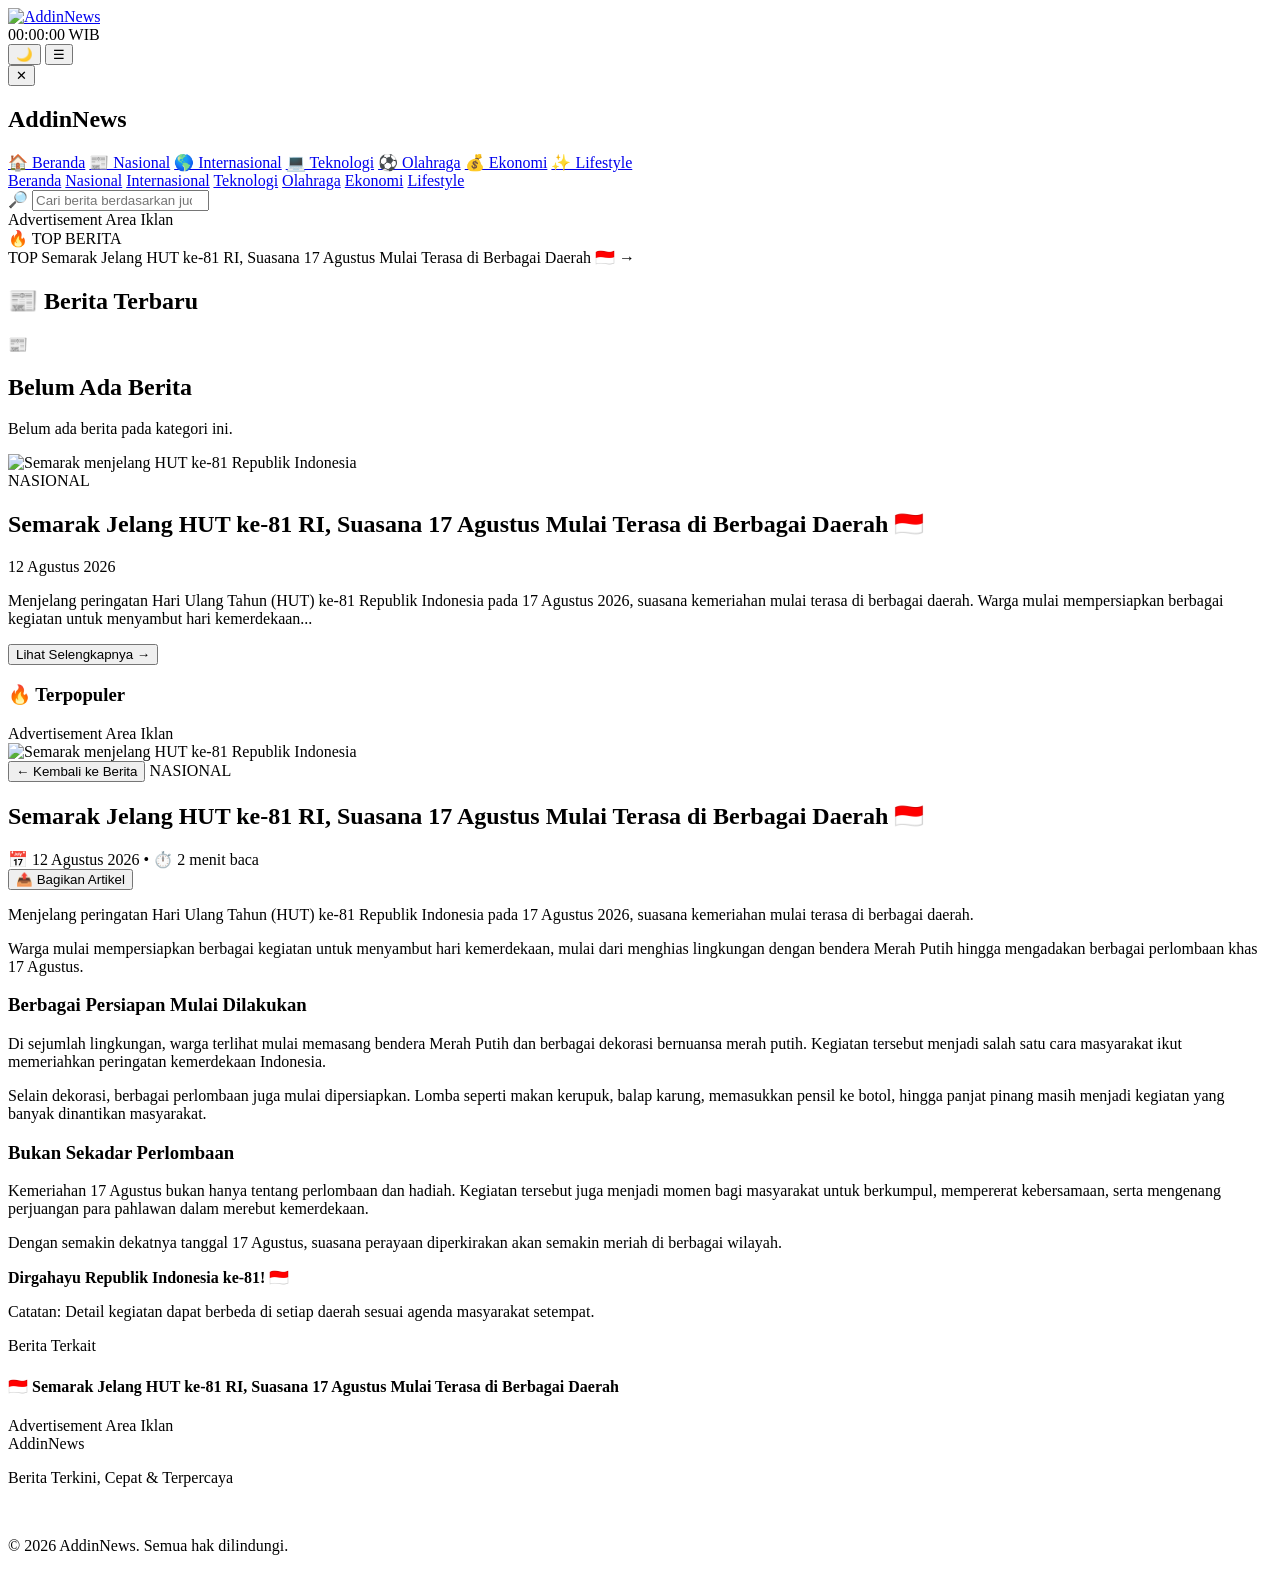
==== index.html @ c3c72bef "index.html" ====
<!DOCTYPE html>
<html lang="id">
<head>
<meta charset="UTF-8">
<meta name="viewport" content="width=device-width, initial-scale=1.0">

<title>AddinNews — Berita Terkini</title>

<meta name="description" content="AddinNews menyajikan berita terkini, berita nasional, internasional, teknologi, olahraga, ekonomi dan lifestyle.">
<meta name="robots" content="index, follow">

<link rel="stylesheet" href="css/style.css">
</head>

<body>

<header>
<div class="header-inner">

<a href="#" aria-label="AddinNews">
<img
class="logo"
alt="AddinNews"
src="https://cdn.phototourl.com/free/2026-08-12-81c6a61f-20c5-4eb8-9c95-950329a86342.png"
>
</a>

<div class="header-clock" id="realtimeClock">
00:00:00 WIB
</div>

<button
class="theme-btn"
id="themeBtn"
onclick="toggleDarkMode()"
aria-label="Dark Mode"
title="Dark Mode"
>🌙</button>

<button
class="menu-btn"
onclick="openMenu()"
aria-label="Buka menu"
>☰</button>

</div>
</header>

<div class="menu-overlay" id="menuOverlay" onclick="closeMenu()"></div>

<div class="side-menu" id="sideMenu">

<button class="close-menu" onclick="closeMenu()">✕</button>

<h2>AddinNews</h2>

<a href="#" onclick="showCategory('beranda');closeMenu()">🏠 Beranda</a>
<a href="#" onclick="showCategory('nasional');closeMenu()">📰 Nasional</a>
<a href="#" onclick="showCategory('internasional');closeMenu()">🌎 Internasional</a>
<a href="#" onclick="showCategory('teknologi');closeMenu()">💻 Teknologi</a>
<a href="#" onclick="showCategory('olahraga');closeMenu()">⚽ Olahraga</a>
<a href="#" onclick="showCategory('ekonomi');closeMenu()">💰 Ekonomi</a>
<a href="#" onclick="showCategory('lifestyle');closeMenu()">✨ Lifestyle</a>

</div>

<nav>
<div class="nav-inner">

<a href="#" class="active" data-category="beranda" onclick="showCategory('beranda')">Beranda</a>
<a href="#" data-category="nasional" onclick="showCategory('nasional')">Nasional</a>
<a href="#" data-category="internasional" onclick="showCategory('internasional')">Internasional</a>
<a href="#" data-category="teknologi" onclick="showCategory('teknologi')">Teknologi</a>
<a href="#" data-category="olahraga" onclick="showCategory('olahraga')">Olahraga</a>
<a href="#" data-category="ekonomi" onclick="showCategory('ekonomi')">Ekonomi</a>
<a href="#" data-category="lifestyle" onclick="showCategory('lifestyle')">Lifestyle</a>

</div>
</nav>

<div class="search-container">

<div class="search-box">

<span class="search-icon">🔎</span>

<input
type="search"
id="searchInput"
placeholder="Cari berita berdasarkan judul..."
autocomplete="off"
oninput="searchNews()"
>

</div>
</div>

<div class="ad-container">
<div class="ad-box">

<span class="ad-label">Advertisement</span>

Area Iklan

</div>
</div>

<main>

<section class="breaking">

<div class="breaking-title">
<span>🔥</span>
TOP BERITA
</div>

<div class="breaking-news-item" onclick="readArticle()">

<span class="breaking-tag">TOP</span>

<span class="breaking-text">
Semarak Jelang HUT ke-81 RI, Suasana 17 Agustus Mulai Terasa di Berbagai Daerah 🇮🇩
</span>

<span class="breaking-arrow">→</span>

</div>
</section>

<div id="homeContent" class="content-grid">

<section>

<h1 class="section-title" id="categoryTitle">
📰 Berita Terbaru
</h1>

<div id="loadingBox" class="loading-box">

<div class="skeleton skeleton-image"></div>
<div class="skeleton skeleton-line"></div>
<div class="skeleton skeleton-line short"></div>

</div>

<div id="emptyNews" class="empty-news hidden">

<div class="empty-icon">📰</div>

<h2 id="emptyTitle">Belum Ada Berita</h2>

<p id="emptyText">
Belum ada berita pada kategori ini.
</p>

</div>

<div id="newsList" class="news-list">

<article
class="news-card"
data-category="nasional"
data-title="Semarak Jelang HUT ke-81 RI Suasana 17 Agustus Mulai Terasa di Berbagai Daerah"
>

<img
class="news-image"
src="img/berita.png"
alt="Semarak menjelang HUT ke-81 Republik Indonesia"
>

<div class="news-content">

<span class="news-category">NASIONAL</span>

<h2 class="news-title">
Semarak Jelang HUT ke-81 RI, Suasana 17 Agustus Mulai Terasa di Berbagai Daerah 🇮🇩
</h2>

<div class="news-date">
12 Agustus 2026
</div>

<p class="news-preview">
Menjelang peringatan Hari Ulang Tahun (HUT) ke-81 Republik Indonesia pada 17 Agustus 2026, suasana kemeriahan mulai terasa di berbagai daerah. Warga mulai mempersiapkan berbagai kegiatan untuk menyambut hari kemerdekaan...
</p>

<button class="read-more" onclick="readArticle()">
Lihat Selengkapnya →
</button>

</div>
</article>

</div>

</section>

<aside>

<div class="sidebar-card">

<h3>🔥 Terpopuler</h3>

<div id="popularList" class="popular-list"></div>

</div>

<div class="ad-container sidebar-ad">

<div class="ad-box ad-large">

<span class="ad-label">Advertisement</span>

Area Iklan

</div>

</div>

</aside>

</div>

<article class="article-page" id="articlePage">

<img
class="article-page-image"
src="img/berita.png"
alt="Semarak menjelang HUT ke-81 Republik Indonesia"
>

<div class="article-page-content">

<button class="back-button" onclick="closeArticle()">
← Kembali ke Berita
</button>

<span class="news-category">NASIONAL</span>

<h1 class="news-title">
Semarak Jelang HUT ke-81 RI, Suasana 17 Agustus Mulai Terasa di Berbagai Daerah 🇮🇩
</h1>

<div class="article-info">

<span>📅 12 Agustus 2026</span>
<span>•</span>
<span>⏱️ 2 menit baca</span>

</div>

<div class="article-actions">

<button class="share-button" onclick="shareArticle()">
📤 Bagikan Artikel
</button>

</div>

<p>
Menjelang peringatan Hari Ulang Tahun (HUT) ke-81 Republik Indonesia pada 17 Agustus 2026, suasana kemeriahan mulai terasa di berbagai daerah.
</p>

<p>
Warga mulai mempersiapkan berbagai kegiatan untuk menyambut hari kemerdekaan, mulai dari menghias lingkungan dengan bendera Merah Putih hingga mengadakan berbagai perlombaan khas 17 Agustus.
</p>

<h3 class="news-subtitle">
Berbagai Persiapan Mulai Dilakukan
</h3>

<p>
Di sejumlah lingkungan, warga terlihat mulai memasang bendera Merah Putih dan berbagai dekorasi bernuansa merah putih. Kegiatan tersebut menjadi salah satu cara masyarakat ikut memeriahkan peringatan kemerdekaan Indonesia.
</p>

<p>
Selain dekorasi, berbagai perlombaan juga mulai dipersiapkan. Lomba seperti makan kerupuk, balap karung, memasukkan pensil ke botol, hingga panjat pinang masih menjadi kegiatan yang banyak dinantikan masyarakat.
</p>

<h3 class="news-subtitle">
Bukan Sekadar Perlombaan
</h3>

<p>
Kemeriahan 17 Agustus bukan hanya tentang perlombaan dan hadiah. Kegiatan tersebut juga menjadi momen bagi masyarakat untuk berkumpul, mempererat kebersamaan, serta mengenang perjuangan para pahlawan dalam merebut kemerdekaan.
</p>

<p>
Dengan semakin dekatnya tanggal 17 Agustus, suasana perayaan diperkirakan akan semakin meriah di berbagai wilayah.
</p>

<p>
<strong>Dirgahayu Republik Indonesia ke-81! 🇮🇩</strong>
</p>

<p>
Catatan: Detail kegiatan dapat berbeda di setiap daerah sesuai agenda masyarakat setempat.
</p>

<div class="related-title">
Berita Terkait
</div>

<div class="related-card" onclick="closeArticle()">

<h4>
🇮🇩 Semarak Jelang HUT ke-81 RI, Suasana 17 Agustus Mulai Terasa di Berbagai Daerah
</h4>

</div>

</div>
</article>

</main>

<div class="ad-container">

<div class="ad-box">

<span class="ad-label">Advertisement</span>

Area Iklan

</div>
</div>

<footer>

<div class="footer-logo">
AddinNews
</div>

<p>
Berita Terkini, Cepat &amp; Terpercaya
</p>

<br>

<p>
© 2026 AddinNews. Semua hak dilindungi.
</p>

</footer>

<script src="js/script.js"></script>

</body>
</html>
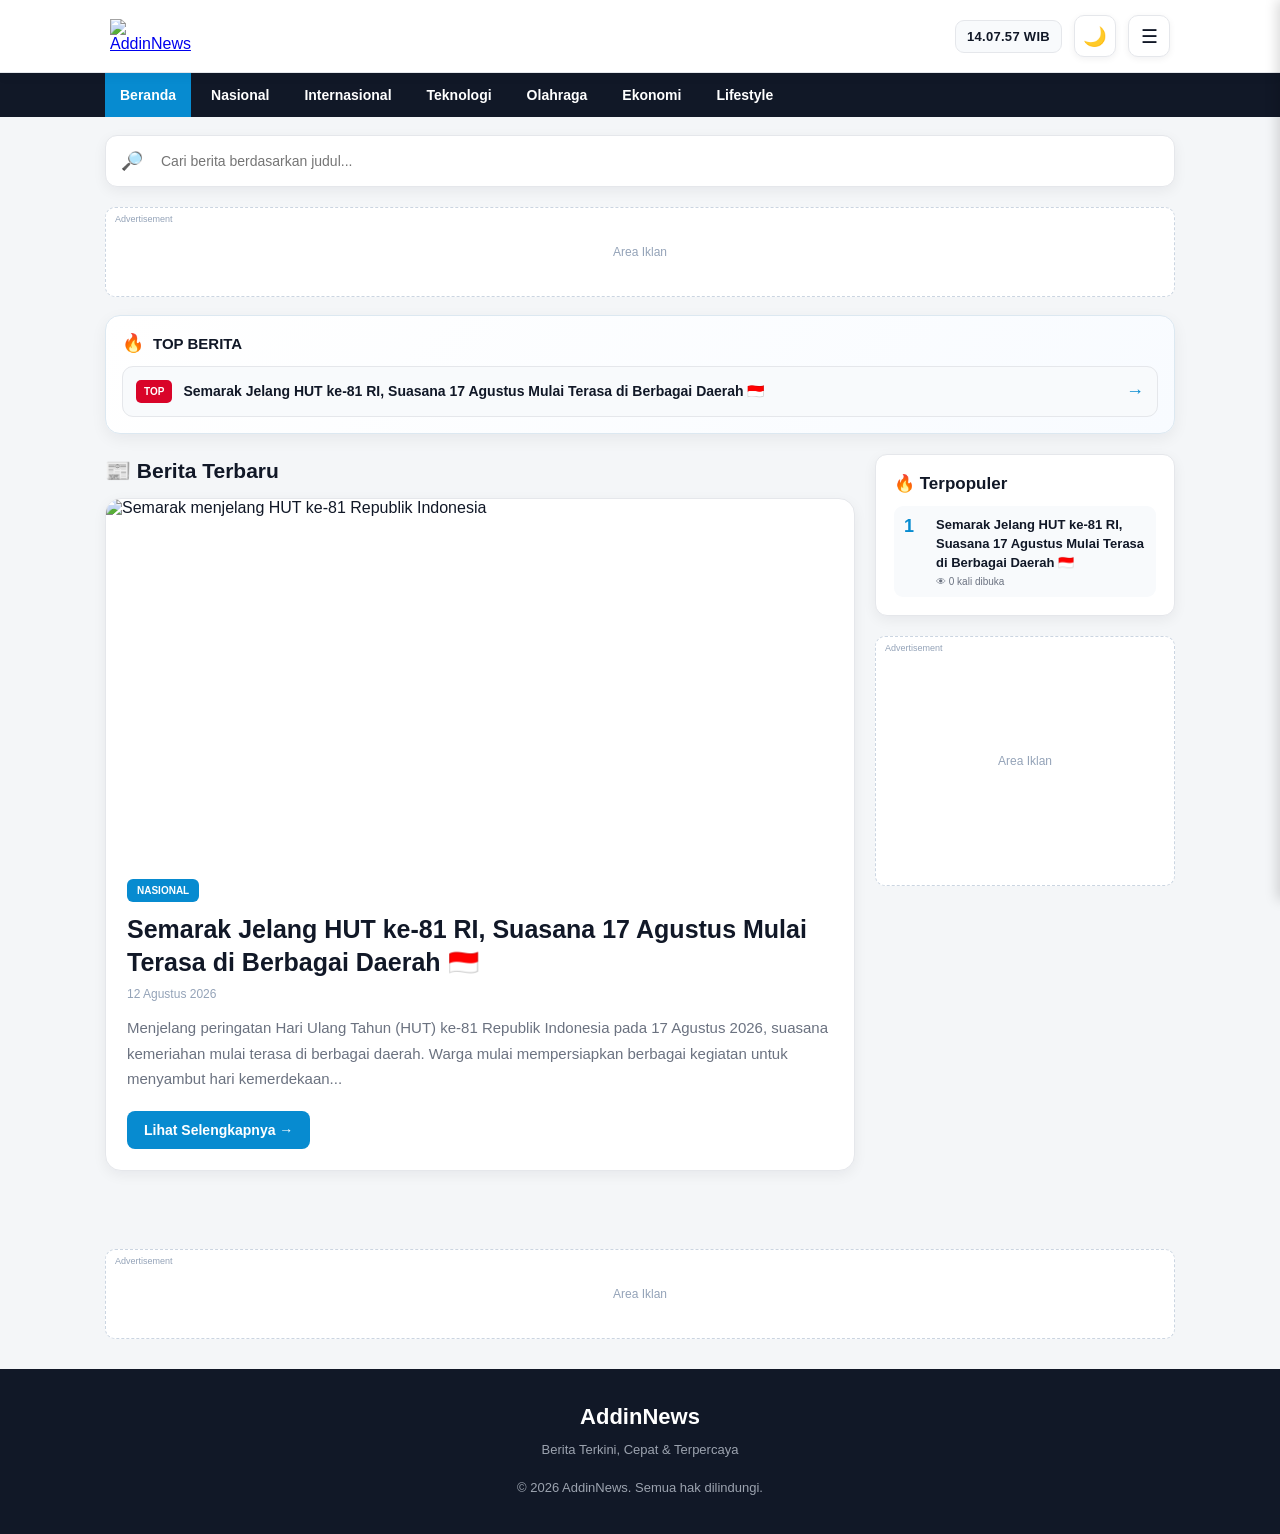
==== commit 7e43b5ce: "index.html" ====
--- a/index.html
+++ b/index.html
@@ -9,7 +9,7 @@
 <meta name="description" content="AddinNews menyajikan berita terkini, berita nasional, internasional, teknologi, olahraga, ekonomi dan lifestyle.">
 <meta name="robots" content="index, follow">
 
-<link rel="stylesheet" href="css/style.css">
+<link rel="stylesheet" href="style.css">
 </head>
 
 <body>
@@ -344,7 +344,7 @@
 
 </footer>
 
-<script src="js/script.js"></script>
+<script src="script.js"></script>
 
 </body>
 </html>
--- a/style.css
+++ b/style.css
@@ -0,0 +1,765 @@
+*{
+margin:0;
+padding:0;
+box-sizing:border-box
+}
+
+:root{
+--bg:#f4f6f8;
+--card:#fff;
+--text:#111827;
+--muted:#6b7280;
+--border:#e5e7eb;
+--blue:#078bd0;
+--nav:#111827;
+--soft:#f8fafc;
+--shadow:0 4px 14px rgba(15,23,42,.06)
+}
+
+html{
+scroll-behavior:smooth
+}
+
+body{
+font-family:Arial,Helvetica,sans-serif;
+background:var(--bg);
+color:var(--text);
+transition:background .25s ease,color .25s ease
+}
+
+body.dark{
+--bg:#0b1120;
+--card:#111827;
+--text:#f1f5f9;
+--muted:#94a3b8;
+--border:#263244;
+--soft:#182234;
+--nav:#020617;
+--shadow:0 5px 18px rgba(0,0,0,.25)
+}
+
+header{
+background:rgba(255,255,255,.96);
+border-bottom:1px solid var(--border);
+position:sticky;
+top:0;
+z-index:100;
+backdrop-filter:blur(12px);
+-webkit-backdrop-filter:blur(12px);
+box-shadow:0 2px 12px rgba(15,23,42,.06)
+}
+
+body.dark header{
+background:rgba(17,24,39,.96)
+}
+
+.header-inner{
+max-width:1100px;
+margin:auto;
+min-height:72px;
+padding:0 20px;
+display:flex;
+align-items:center;
+gap:12px
+}
+
+.logo{
+width:92px;
+height:auto;
+max-height:48px;
+object-fit:contain;
+display:block
+}
+
+.header-clock{
+margin-left:auto;
+background:var(--soft);
+border:1px solid var(--border);
+color:var(--text);
+padding:8px 11px;
+border-radius:9px;
+font-size:13px;
+font-weight:700;
+letter-spacing:.3px;
+white-space:nowrap;
+font-variant-numeric:tabular-nums
+}
+
+.theme-btn,
+.menu-btn{
+border:1px solid var(--border);
+background:var(--card);
+color:var(--text);
+width:42px;
+height:42px;
+border-radius:10px;
+font-size:19px;
+display:flex;
+align-items:center;
+justify-content:center;
+cursor:pointer;
+transition:all .2s ease;
+box-shadow:0 2px 7px rgba(15,23,42,.06)
+}
+
+.theme-btn:hover,
+.menu-btn:hover{
+background:var(--soft);
+transform:translateY(-1px)
+}
+
+nav{
+background:var(--nav);
+overflow-x:auto;
+white-space:nowrap
+}
+
+.nav-inner{
+max-width:1100px;
+margin:auto;
+display:flex;
+gap:5px;
+padding:0 15px
+}
+
+nav a{
+color:#fff;
+text-decoration:none;
+padding:14px 15px;
+display:block;
+font-size:14px;
+font-weight:700;
+transition:.2s
+}
+
+nav a:hover,
+nav a.active{
+background:var(--blue)
+}
+
+.ad-container{
+max-width:1100px;
+margin:18px auto;
+padding:0 15px
+}
+
+.ad-box{
+min-height:90px;
+background:var(--card);
+border:1px dashed #cbd5e1;
+border-radius:10px;
+display:flex;
+align-items:center;
+justify-content:center;
+color:#94a3b8;
+font-size:12px;
+position:relative
+}
+
+.ad-label{
+position:absolute;
+top:6px;
+left:9px;
+font-size:9px;
+color:#94a3b8
+}
+
+.search-container{
+max-width:1100px;
+margin:18px auto 20px;
+padding:0 15px
+}
+
+.search-box{
+background:var(--card);
+border:1px solid var(--border);
+border-radius:12px;
+display:flex;
+align-items:center;
+padding:5px;
+box-shadow:var(--shadow)
+}
+
+.search-icon{
+padding:0 10px;
+font-size:18px
+}
+
+.search-box input{
+width:100%;
+border:0;
+outline:0;
+background:transparent;
+color:var(--text);
+font-size:14px;
+padding:12px 8px
+}
+
+main{
+max-width:1100px;
+margin:auto;
+padding:0 15px 40px
+}
+
+.breaking{
+background:linear-gradient(135deg,#fff,#f8fbff);
+border:1px solid #dce8f1;
+border-radius:15px;
+padding:16px;
+margin-bottom:20px;
+box-shadow:0 5px 16px rgba(15,23,42,.06)
+}
+
+body.dark .breaking{
+background:linear-gradient(135deg,#111827,#172236);
+border-color:var(--border)
+}
+
+.breaking-title{
+display:flex;
+align-items:center;
+gap:9px;
+font-size:15px;
+font-weight:900;
+margin-bottom:12px
+}
+
+.breaking-title span{
+font-size:18px;
+animation:firePulse 1.5s infinite
+}
+
+@keyframes firePulse{
+50%{transform:scale(1.15)}
+}
+
+.breaking-news-item{
+display:flex;
+align-items:center;
+gap:11px;
+background:var(--soft);
+border:1px solid var(--border);
+border-radius:11px;
+padding:13px;
+cursor:pointer;
+transition:all .25s ease
+}
+
+.breaking-news-item:hover{
+transform:translateY(-2px);
+border-color:#b9d8e9;
+box-shadow:0 6px 15px rgba(7,139,208,.09)
+}
+
+.breaking-tag{
+background:#d90429;
+color:#fff;
+font-size:10px;
+font-weight:900;
+padding:6px 8px;
+border-radius:5px;
+flex-shrink:0;
+animation:breakingPulse 1.5s infinite
+}
+
+@keyframes breakingPulse{
+50%{opacity:.65}
+}
+
+.breaking-text{
+font-size:14px;
+font-weight:800;
+line-height:1.45
+}
+
+.breaking-arrow{
+margin-left:auto;
+font-size:18px;
+color:var(--blue)
+}
+
+.content-grid{
+display:grid;
+grid-template-columns:1fr 300px;
+gap:20px
+}
+
+.section-title{
+font-size:21px;
+font-weight:900;
+margin:5px 0 15px
+}
+
+.news-card{
+background:var(--card);
+border:1px solid var(--border);
+border-radius:16px;
+overflow:hidden;
+box-shadow:var(--shadow);
+transition:.25s;
+margin-bottom:20px
+}
+
+.news-card:hover{
+transform:translateY(-3px);
+box-shadow:0 10px 25px rgba(15,23,42,.12)
+}
+
+.news-image{
+width:100%;
+height:360px;
+object-fit:cover;
+display:block
+}
+
+.news-content{
+padding:20px 21px 21px
+}
+
+.news-category{
+display:inline-flex;
+background:var(--blue);
+color:#fff;
+padding:6px 10px;
+border-radius:6px;
+font-size:10px;
+font-weight:800;
+margin-bottom:11px
+}
+
+.news-title{
+font-size:25px;
+line-height:1.3;
+font-weight:900;
+margin-bottom:9px;
+color:var(--text)
+}
+
+.news-date{
+color:#94a3b8;
+font-size:12px;
+margin-bottom:14px
+}
+
+.news-preview{
+font-size:15px;
+line-height:1.7;
+color:var(--muted);
+margin-bottom:19px
+}
+
+.read-more{
+border:0;
+background:var(--blue);
+color:#fff;
+padding:11px 17px;
+border-radius:8px;
+font-size:14px;
+font-weight:700;
+cursor:pointer
+}
+
+.sidebar-card{
+background:var(--card);
+border-radius:12px;
+border:1px solid var(--border);
+padding:18px;
+box-shadow:var(--shadow)
+}
+
+.sidebar-card h3{
+font-size:17px;
+margin-bottom:12px
+}
+
+.popular-list{
+display:flex;
+flex-direction:column;
+gap:10px
+}
+
+.popular-item{
+display:flex;
+gap:10px;
+padding:10px;
+border-radius:9px;
+background:var(--soft);
+cursor:pointer;
+transition:.2s
+}
+
+.popular-item:hover{
+transform:translateX(2px)
+}
+
+.popular-number{
+color:var(--blue);
+font-weight:900;
+font-size:18px;
+min-width:22px
+}
+
+.popular-title{
+font-size:13px;
+line-height:1.45;
+font-weight:700
+}
+
+.popular-views{
+color:var(--muted);
+font-size:10px;
+margin-top:3px
+}
+
+.sidebar-ad{
+padding:0;
+margin:20px 0
+}
+
+.ad-large{
+min-height:250px
+}
+
+.empty-news{
+background:var(--card);
+border:1px solid var(--border);
+border-radius:14px;
+padding:55px 20px;
+text-align:center
+}
+
+.empty-icon{
+font-size:45px;
+margin-bottom:12px
+}
+
+.empty-news h2{
+font-size:20px;
+margin-bottom:8px
+}
+
+.empty-news p{
+color:var(--muted);
+font-size:14px;
+line-height:1.6
+}
+
+.article-page{
+display:none;
+background:var(--card);
+border:1px solid var(--border);
+border-radius:14px;
+overflow:hidden
+}
+
+.article-page.active{
+display:block;
+animation:articleIn .25s ease
+}
+
+@keyframes articleIn{
+from{opacity:0;transform:translateY(8px)}
+to{opacity:1;transform:translateY(0)}
+}
+
+.article-page-image{
+width:100%;
+height:auto;
+max-height:600px;
+object-fit:cover;
+display:block
+}
+
+.article-page-content{
+max-width:850px;
+margin:auto;
+padding:25px
+}
+
+.back-button{
+border:0;
+background:var(--soft);
+color:var(--text);
+padding:10px 15px;
+border-radius:8px;
+font-weight:700;
+cursor:pointer;
+margin-bottom:22px
+}
+
+.article-page .news-title{
+font-size:32px;
+line-height:1.3;
+margin-bottom:12px
+}
+
+.article-page p{
+font-size:16px;
+line-height:1.85;
+color:var(--muted);
+margin-bottom:18px
+}
+
+.news-subtitle{
+font-size:20px;
+font-weight:800;
+margin:25px 0 12px
+}
+
+.article-info{
+display:flex;
+align-items:center;
+gap:12px;
+flex-wrap:wrap;
+color:var(--muted);
+font-size:12px;
+margin-bottom:18px
+}
+
+.article-actions{
+display:flex;
+gap:8px;
+flex-wrap:wrap;
+margin-bottom:22px
+}
+
+.share-button{
+border:1px solid var(--border);
+background:var(--soft);
+color:var(--text);
+padding:9px 13px;
+border-radius:8px;
+font-weight:700;
+cursor:pointer
+}
+
+.related-title{
+font-size:20px;
+font-weight:900;
+margin:30px 0 12px;
+padding-top:20px;
+border-top:1px solid var(--border)
+}
+
+.related-card{
+background:var(--soft);
+border:1px solid var(--border);
+border-radius:10px;
+padding:13px;
+cursor:pointer
+}
+
+.side-menu{
+position:fixed;
+top:0;
+right:-260px;
+width:260px;
+max-width:75%;
+height:100vh;
+background:var(--card);
+color:var(--text);
+z-index:1000;
+box-shadow:-3px 0 12px rgba(0,0,0,.15);
+transition:right .3s ease;
+padding:20px
+}
+
+.side-menu.active{
+right:0
+}
+
+.side-menu h2{
+font-size:20px;
+margin-bottom:25px
+}
+
+.side-menu a{
+display:block;
+color:var(--text);
+text-decoration:none;
+padding:14px 5px;
+border-bottom:1px solid var(--border);
+font-weight:600
+}
+
+.close-menu{
+position:absolute;
+top:15px;
+right:15px;
+border:0;
+background:var(--soft);
+color:var(--text);
+width:35px;
+height:35px;
+border-radius:8px;
+font-size:18px;
+cursor:pointer
+}
+
+.menu-overlay{
+position:fixed;
+top:0;
+left:0;
+width:calc(100% - 260px);
+height:100vh;
+background:rgba(0,0,0,.25);
+z-index:999;
+display:none
+}
+
+.menu-overlay.active{
+display:block
+}
+
+.loading-box{
+background:var(--card);
+border:1px solid var(--border);
+border-radius:14px;
+padding:20px;
+display:none
+}
+
+.loading-box.active{
+display:block
+}
+
+.skeleton{
+background:linear-gradient(
+90deg,
+var(--soft) 25%,
+#e5e7eb 50%,
+var(--soft) 75%
+);
+background-size:200% 100%;
+animation:skeletonMove 1.2s infinite;
+border-radius:8px
+}
+
+.skeleton-image{
+height:220px;
+margin-bottom:14px
+}
+
+.skeleton-line{
+height:15px;
+margin-bottom:10px
+}
+
+.skeleton-line.short{
+width:60%
+}
+
+@keyframes skeletonMove{
+to{background-position:-200% 0}
+}
+
+.hidden{
+display:none!important
+}
+
+footer{
+background:#111827;
+color:#9ca3af;
+padding:35px 20px;
+text-align:center;
+margin-top:30px
+}
+
+.footer-logo{
+color:#fff;
+font-size:22px;
+font-weight:900;
+margin-bottom:10px
+}
+
+footer p{
+font-size:13px;
+line-height:1.6
+}
+
+@media(max-width:700px){
+
+.header-inner{
+min-height:64px;
+padding:0 15px;
+gap:8px
+}
+
+.logo{
+width:78px;
+max-height:42px
+}
+
+.header-clock{
+font-size:11px;
+padding:7px 8px
+}
+
+.theme-btn,
+.menu-btn{
+width:39px;
+height:39px;
+border-radius:9px;
+font-size:18px
+}
+
+.content-grid{
+grid-template-columns:1fr
+}
+
+.section-title{
+font-size:19px
+}
+
+.news-image{
+height:auto;
+aspect-ratio:16/9;
+object-fit:cover
+}
+
+.news-content{
+padding:17px
+}
+
+.news-title{
+font-size:21px
+}
+
+.news-preview{
+font-size:14px
+}
+
+.breaking-news-item{
+align-items:flex-start
+}
+
+.breaking-text{
+font-size:13px
+}
+
+.article-page-content{
+padding:18px
+}
+
+.article-page .news-title{
+font-size:24px
+}
+
+.article-page p{
+font-size:15px
+}
+
+.share-button{
+flex:1
+}
+
+.side-menu{
+width:240px;
+max-width:72%
+}
+
+.menu-overlay{
+width:calc(100% - 240px)
+}
+
+  }
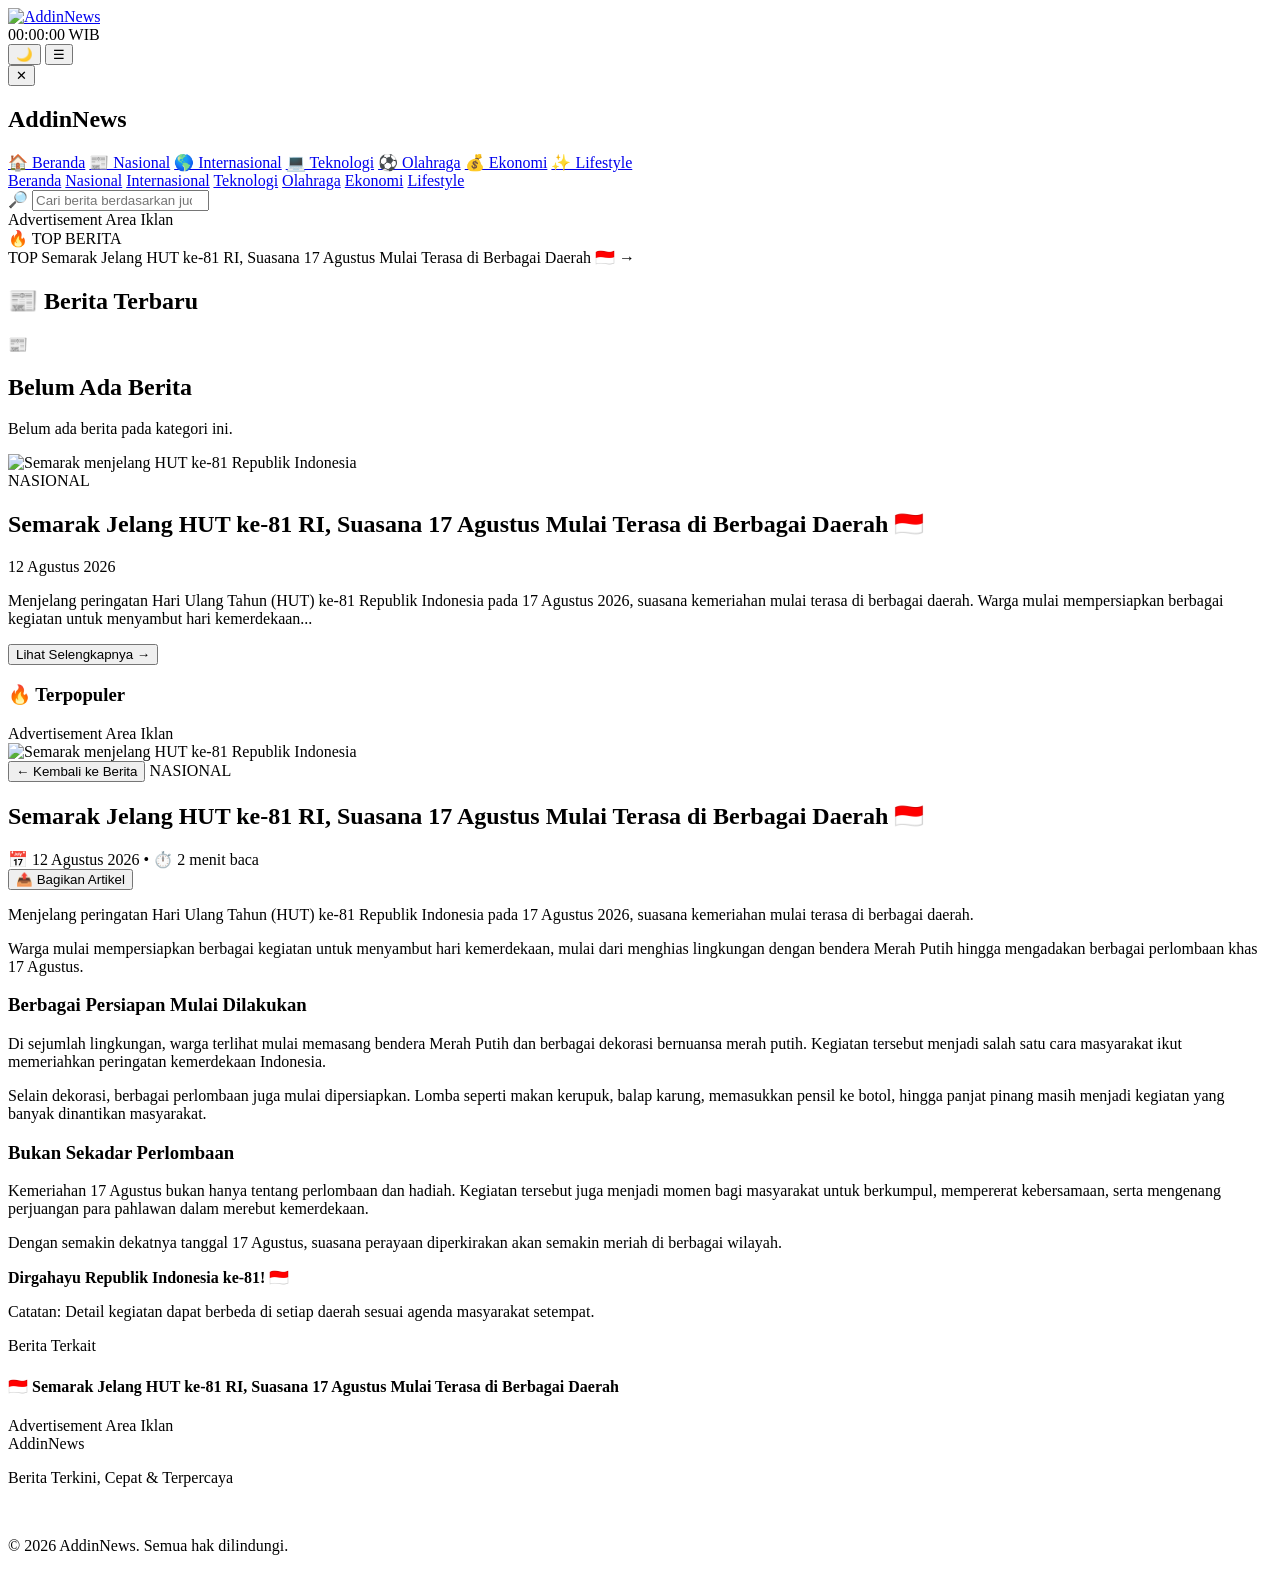
==== commit 11eea5a3: "index.html" ====
--- a/index.html
+++ b/index.html
@@ -9,7 +9,7 @@
 <meta name="description" content="AddinNews menyajikan berita terkini, berita nasional, internasional, teknologi, olahraga, ekonomi dan lifestyle.">
 <meta name="robots" content="index, follow">
 
-<link rel="stylesheet" href="style.css">
+<link rel="stylesheet" href="css/style.css">
 </head>
 
 <body>
@@ -165,7 +165,7 @@
 
 <img
 class="news-image"
-src="img/berita.png"
+src="https://cdn.phototourl.com/free/2026-08-12-1603c041-b0f7-45fe-a67c-fe65ec93493c.png"
 alt="Semarak menjelang HUT ke-81 Republik Indonesia"
 >
 
@@ -226,7 +226,7 @@
 
 <img
 class="article-page-image"
-src="img/berita.png"
+src="https://cdn.phototourl.com/free/2026-08-12-1603c041-b0f7-45fe-a67c-fe65ec93493c.png"
 alt="Semarak menjelang HUT ke-81 Republik Indonesia"
 >
 
@@ -344,7 +344,7 @@
 
 </footer>
 
-<script src="script.js"></script>
+<script src="js/script.js"></script>
 
 </body>
 </html>
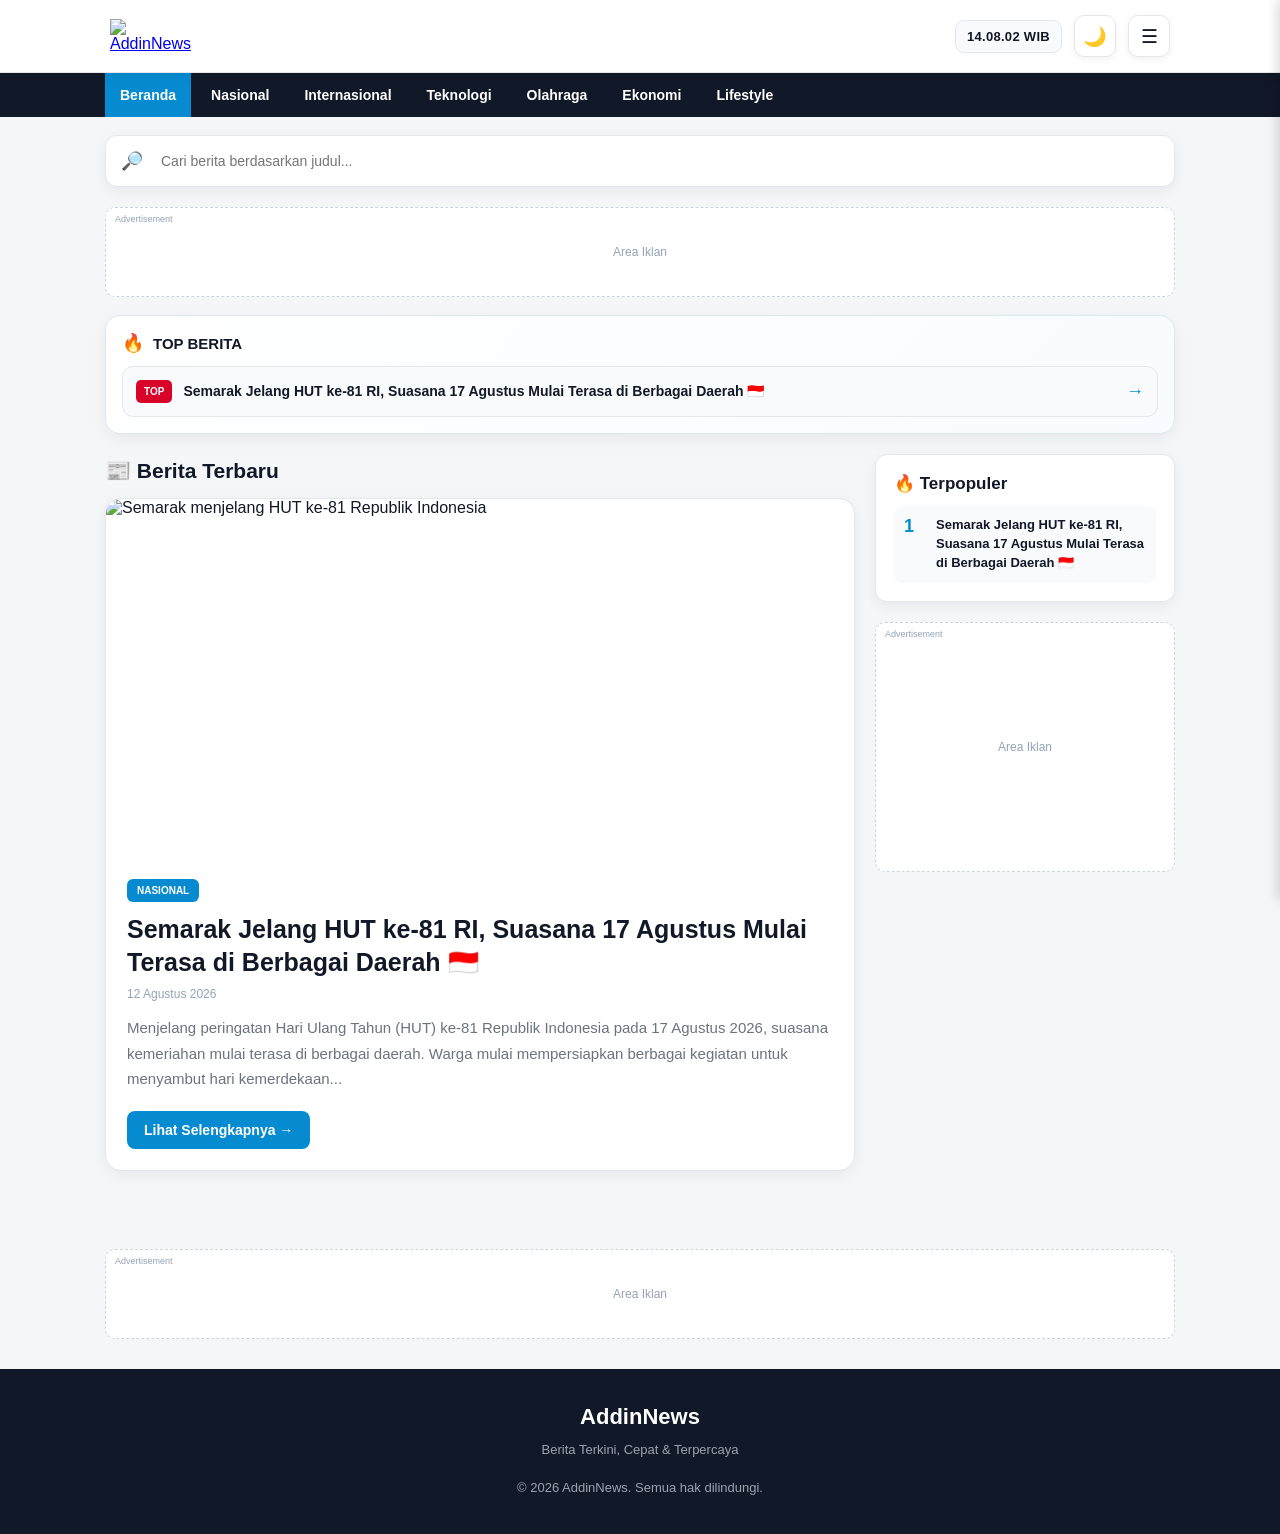
==== commit 5f4c7fa4: "index.html" ====
--- a/index.html
+++ b/index.html
@@ -9,7 +9,7 @@
 <meta name="description" content="AddinNews menyajikan berita terkini, berita nasional, internasional, teknologi, olahraga, ekonomi dan lifestyle.">
 <meta name="robots" content="index, follow">
 
-<link rel="stylesheet" href="css/style.css">
+<link rel="stylesheet" href="style.css">
 </head>
 
 <body>
@@ -344,7 +344,7 @@
 
 </footer>
 
-<script src="js/script.js"></script>
+<script src="script.js"></script>
 
 </body>
 </html>
--- a/style.css
+++ b/style.css
@@ -0,0 +1,765 @@
+*{
+margin:0;
+padding:0;
+box-sizing:border-box
+}
+
+:root{
+--bg:#f4f6f8;
+--card:#fff;
+--text:#111827;
+--muted:#6b7280;
+--border:#e5e7eb;
+--blue:#078bd0;
+--nav:#111827;
+--soft:#f8fafc;
+--shadow:0 4px 14px rgba(15,23,42,.06)
+}
+
+html{
+scroll-behavior:smooth
+}
+
+body{
+font-family:Arial,Helvetica,sans-serif;
+background:var(--bg);
+color:var(--text);
+transition:background .25s ease,color .25s ease
+}
+
+body.dark{
+--bg:#0b1120;
+--card:#111827;
+--text:#f1f5f9;
+--muted:#94a3b8;
+--border:#263244;
+--soft:#182234;
+--nav:#020617;
+--shadow:0 5px 18px rgba(0,0,0,.25)
+}
+
+header{
+background:rgba(255,255,255,.96);
+border-bottom:1px solid var(--border);
+position:sticky;
+top:0;
+z-index:100;
+backdrop-filter:blur(12px);
+-webkit-backdrop-filter:blur(12px);
+box-shadow:0 2px 12px rgba(15,23,42,.06)
+}
+
+body.dark header{
+background:rgba(17,24,39,.96)
+}
+
+.header-inner{
+max-width:1100px;
+margin:auto;
+min-height:72px;
+padding:0 20px;
+display:flex;
+align-items:center;
+gap:12px
+}
+
+.logo{
+width:92px;
+height:auto;
+max-height:48px;
+object-fit:contain;
+display:block
+}
+
+.header-clock{
+margin-left:auto;
+background:var(--soft);
+border:1px solid var(--border);
+color:var(--text);
+padding:8px 11px;
+border-radius:9px;
+font-size:13px;
+font-weight:700;
+letter-spacing:.3px;
+white-space:nowrap;
+font-variant-numeric:tabular-nums
+}
+
+.theme-btn,
+.menu-btn{
+border:1px solid var(--border);
+background:var(--card);
+color:var(--text);
+width:42px;
+height:42px;
+border-radius:10px;
+font-size:19px;
+display:flex;
+align-items:center;
+justify-content:center;
+cursor:pointer;
+transition:all .2s ease;
+box-shadow:0 2px 7px rgba(15,23,42,.06)
+}
+
+.theme-btn:hover,
+.menu-btn:hover{
+background:var(--soft);
+transform:translateY(-1px)
+}
+
+nav{
+background:var(--nav);
+overflow-x:auto;
+white-space:nowrap
+}
+
+.nav-inner{
+max-width:1100px;
+margin:auto;
+display:flex;
+gap:5px;
+padding:0 15px
+}
+
+nav a{
+color:#fff;
+text-decoration:none;
+padding:14px 15px;
+display:block;
+font-size:14px;
+font-weight:700;
+transition:.2s
+}
+
+nav a:hover,
+nav a.active{
+background:var(--blue)
+}
+
+.ad-container{
+max-width:1100px;
+margin:18px auto;
+padding:0 15px
+}
+
+.ad-box{
+min-height:90px;
+background:var(--card);
+border:1px dashed #cbd5e1;
+border-radius:10px;
+display:flex;
+align-items:center;
+justify-content:center;
+color:#94a3b8;
+font-size:12px;
+position:relative
+}
+
+.ad-label{
+position:absolute;
+top:6px;
+left:9px;
+font-size:9px;
+color:#94a3b8
+}
+
+.search-container{
+max-width:1100px;
+margin:18px auto 20px;
+padding:0 15px
+}
+
+.search-box{
+background:var(--card);
+border:1px solid var(--border);
+border-radius:12px;
+display:flex;
+align-items:center;
+padding:5px;
+box-shadow:var(--shadow)
+}
+
+.search-icon{
+padding:0 10px;
+font-size:18px
+}
+
+.search-box input{
+width:100%;
+border:0;
+outline:0;
+background:transparent;
+color:var(--text);
+font-size:14px;
+padding:12px 8px
+}
+
+main{
+max-width:1100px;
+margin:auto;
+padding:0 15px 40px
+}
+
+.breaking{
+background:linear-gradient(135deg,#fff,#f8fbff);
+border:1px solid #dce8f1;
+border-radius:15px;
+padding:16px;
+margin-bottom:20px;
+box-shadow:0 5px 16px rgba(15,23,42,.06)
+}
+
+body.dark .breaking{
+background:linear-gradient(135deg,#111827,#172236);
+border-color:var(--border)
+}
+
+.breaking-title{
+display:flex;
+align-items:center;
+gap:9px;
+font-size:15px;
+font-weight:900;
+margin-bottom:12px
+}
+
+.breaking-title span{
+font-size:18px;
+animation:firePulse 1.5s infinite
+}
+
+@keyframes firePulse{
+50%{transform:scale(1.15)}
+}
+
+.breaking-news-item{
+display:flex;
+align-items:center;
+gap:11px;
+background:var(--soft);
+border:1px solid var(--border);
+border-radius:11px;
+padding:13px;
+cursor:pointer;
+transition:all .25s ease
+}
+
+.breaking-news-item:hover{
+transform:translateY(-2px);
+border-color:#b9d8e9;
+box-shadow:0 6px 15px rgba(7,139,208,.09)
+}
+
+.breaking-tag{
+background:#d90429;
+color:#fff;
+font-size:10px;
+font-weight:900;
+padding:6px 8px;
+border-radius:5px;
+flex-shrink:0;
+animation:breakingPulse 1.5s infinite
+}
+
+@keyframes breakingPulse{
+50%{opacity:.65}
+}
+
+.breaking-text{
+font-size:14px;
+font-weight:800;
+line-height:1.45
+}
+
+.breaking-arrow{
+margin-left:auto;
+font-size:18px;
+color:var(--blue)
+}
+
+.content-grid{
+display:grid;
+grid-template-columns:1fr 300px;
+gap:20px
+}
+
+.section-title{
+font-size:21px;
+font-weight:900;
+margin:5px 0 15px
+}
+
+.news-card{
+background:var(--card);
+border:1px solid var(--border);
+border-radius:16px;
+overflow:hidden;
+box-shadow:var(--shadow);
+transition:.25s;
+margin-bottom:20px
+}
+
+.news-card:hover{
+transform:translateY(-3px);
+box-shadow:0 10px 25px rgba(15,23,42,.12)
+}
+
+.news-image{
+width:100%;
+height:360px;
+object-fit:cover;
+display:block
+}
+
+.news-content{
+padding:20px 21px 21px
+}
+
+.news-category{
+display:inline-flex;
+background:var(--blue);
+color:#fff;
+padding:6px 10px;
+border-radius:6px;
+font-size:10px;
+font-weight:800;
+margin-bottom:11px
+}
+
+.news-title{
+font-size:25px;
+line-height:1.3;
+font-weight:900;
+margin-bottom:9px;
+color:var(--text)
+}
+
+.news-date{
+color:#94a3b8;
+font-size:12px;
+margin-bottom:14px
+}
+
+.news-preview{
+font-size:15px;
+line-height:1.7;
+color:var(--muted);
+margin-bottom:19px
+}
+
+.read-more{
+border:0;
+background:var(--blue);
+color:#fff;
+padding:11px 17px;
+border-radius:8px;
+font-size:14px;
+font-weight:700;
+cursor:pointer
+}
+
+.sidebar-card{
+background:var(--card);
+border-radius:12px;
+border:1px solid var(--border);
+padding:18px;
+box-shadow:var(--shadow)
+}
+
+.sidebar-card h3{
+font-size:17px;
+margin-bottom:12px
+}
+
+.popular-list{
+display:flex;
+flex-direction:column;
+gap:10px
+}
+
+.popular-item{
+display:flex;
+gap:10px;
+padding:10px;
+border-radius:9px;
+background:var(--soft);
+cursor:pointer;
+transition:.2s
+}
+
+.popular-item:hover{
+transform:translateX(2px)
+}
+
+.popular-number{
+color:var(--blue);
+font-weight:900;
+font-size:18px;
+min-width:22px
+}
+
+.popular-title{
+font-size:13px;
+line-height:1.45;
+font-weight:700
+}
+
+.popular-views{
+color:var(--muted);
+font-size:10px;
+margin-top:3px
+}
+
+.sidebar-ad{
+padding:0;
+margin:20px 0
+}
+
+.ad-large{
+min-height:250px
+}
+
+.empty-news{
+background:var(--card);
+border:1px solid var(--border);
+border-radius:14px;
+padding:55px 20px;
+text-align:center
+}
+
+.empty-icon{
+font-size:45px;
+margin-bottom:12px
+}
+
+.empty-news h2{
+font-size:20px;
+margin-bottom:8px
+}
+
+.empty-news p{
+color:var(--muted);
+font-size:14px;
+line-height:1.6
+}
+
+.article-page{
+display:none;
+background:var(--card);
+border:1px solid var(--border);
+border-radius:14px;
+overflow:hidden
+}
+
+.article-page.active{
+display:block;
+animation:articleIn .25s ease
+}
+
+@keyframes articleIn{
+from{opacity:0;transform:translateY(8px)}
+to{opacity:1;transform:translateY(0)}
+}
+
+.article-page-image{
+width:100%;
+height:auto;
+max-height:600px;
+object-fit:cover;
+display:block
+}
+
+.article-page-content{
+max-width:850px;
+margin:auto;
+padding:25px
+}
+
+.back-button{
+border:0;
+background:var(--soft);
+color:var(--text);
+padding:10px 15px;
+border-radius:8px;
+font-weight:700;
+cursor:pointer;
+margin-bottom:22px
+}
+
+.article-page .news-title{
+font-size:32px;
+line-height:1.3;
+margin-bottom:12px
+}
+
+.article-page p{
+font-size:16px;
+line-height:1.85;
+color:var(--muted);
+margin-bottom:18px
+}
+
+.news-subtitle{
+font-size:20px;
+font-weight:800;
+margin:25px 0 12px
+}
+
+.article-info{
+display:flex;
+align-items:center;
+gap:12px;
+flex-wrap:wrap;
+color:var(--muted);
+font-size:12px;
+margin-bottom:18px
+}
+
+.article-actions{
+display:flex;
+gap:8px;
+flex-wrap:wrap;
+margin-bottom:22px
+}
+
+.share-button{
+border:1px solid var(--border);
+background:var(--soft);
+color:var(--text);
+padding:9px 13px;
+border-radius:8px;
+font-weight:700;
+cursor:pointer
+}
+
+.related-title{
+font-size:20px;
+font-weight:900;
+margin:30px 0 12px;
+padding-top:20px;
+border-top:1px solid var(--border)
+}
+
+.related-card{
+background:var(--soft);
+border:1px solid var(--border);
+border-radius:10px;
+padding:13px;
+cursor:pointer
+}
+
+.side-menu{
+position:fixed;
+top:0;
+right:-260px;
+width:260px;
+max-width:75%;
+height:100vh;
+background:var(--card);
+color:var(--text);
+z-index:1000;
+box-shadow:-3px 0 12px rgba(0,0,0,.15);
+transition:right .3s ease;
+padding:20px
+}
+
+.side-menu.active{
+right:0
+}
+
+.side-menu h2{
+font-size:20px;
+margin-bottom:25px
+}
+
+.side-menu a{
+display:block;
+color:var(--text);
+text-decoration:none;
+padding:14px 5px;
+border-bottom:1px solid var(--border);
+font-weight:600
+}
+
+.close-menu{
+position:absolute;
+top:15px;
+right:15px;
+border:0;
+background:var(--soft);
+color:var(--text);
+width:35px;
+height:35px;
+border-radius:8px;
+font-size:18px;
+cursor:pointer
+}
+
+.menu-overlay{
+position:fixed;
+top:0;
+left:0;
+width:calc(100% - 260px);
+height:100vh;
+background:rgba(0,0,0,.25);
+z-index:999;
+display:none
+}
+
+.menu-overlay.active{
+display:block
+}
+
+.loading-box{
+background:var(--card);
+border:1px solid var(--border);
+border-radius:14px;
+padding:20px;
+display:none
+}
+
+.loading-box.active{
+display:block
+}
+
+.skeleton{
+background:linear-gradient(
+90deg,
+var(--soft) 25%,
+#e5e7eb 50%,
+var(--soft) 75%
+);
+background-size:200% 100%;
+animation:skeletonMove 1.2s infinite;
+border-radius:8px
+}
+
+.skeleton-image{
+height:220px;
+margin-bottom:14px
+}
+
+.skeleton-line{
+height:15px;
+margin-bottom:10px
+}
+
+.skeleton-line.short{
+width:60%
+}
+
+@keyframes skeletonMove{
+to{background-position:-200% 0}
+}
+
+.hidden{
+display:none!important
+}
+
+footer{
+background:#111827;
+color:#9ca3af;
+padding:35px 20px;
+text-align:center;
+margin-top:30px
+}
+
+.footer-logo{
+color:#fff;
+font-size:22px;
+font-weight:900;
+margin-bottom:10px
+}
+
+footer p{
+font-size:13px;
+line-height:1.6
+}
+
+@media(max-width:700px){
+
+.header-inner{
+min-height:64px;
+padding:0 15px;
+gap:8px
+}
+
+.logo{
+width:78px;
+max-height:42px
+}
+
+.header-clock{
+font-size:11px;
+padding:7px 8px
+}
+
+.theme-btn,
+.menu-btn{
+width:39px;
+height:39px;
+border-radius:9px;
+font-size:18px
+}
+
+.content-grid{
+grid-template-columns:1fr
+}
+
+.section-title{
+font-size:19px
+}
+
+.news-image{
+height:auto;
+aspect-ratio:16/9;
+object-fit:cover
+}
+
+.news-content{
+padding:17px
+}
+
+.news-title{
+font-size:21px
+}
+
+.news-preview{
+font-size:14px
+}
+
+.breaking-news-item{
+align-items:flex-start
+}
+
+.breaking-text{
+font-size:13px
+}
+
+.article-page-content{
+padding:18px
+}
+
+.article-page .news-title{
+font-size:24px
+}
+
+.article-page p{
+font-size:15px
+}
+
+.share-button{
+flex:1
+}
+
+.side-menu{
+width:240px;
+max-width:72%
+}
+
+.menu-overlay{
+width:calc(100% - 240px)
+}
+
+  }
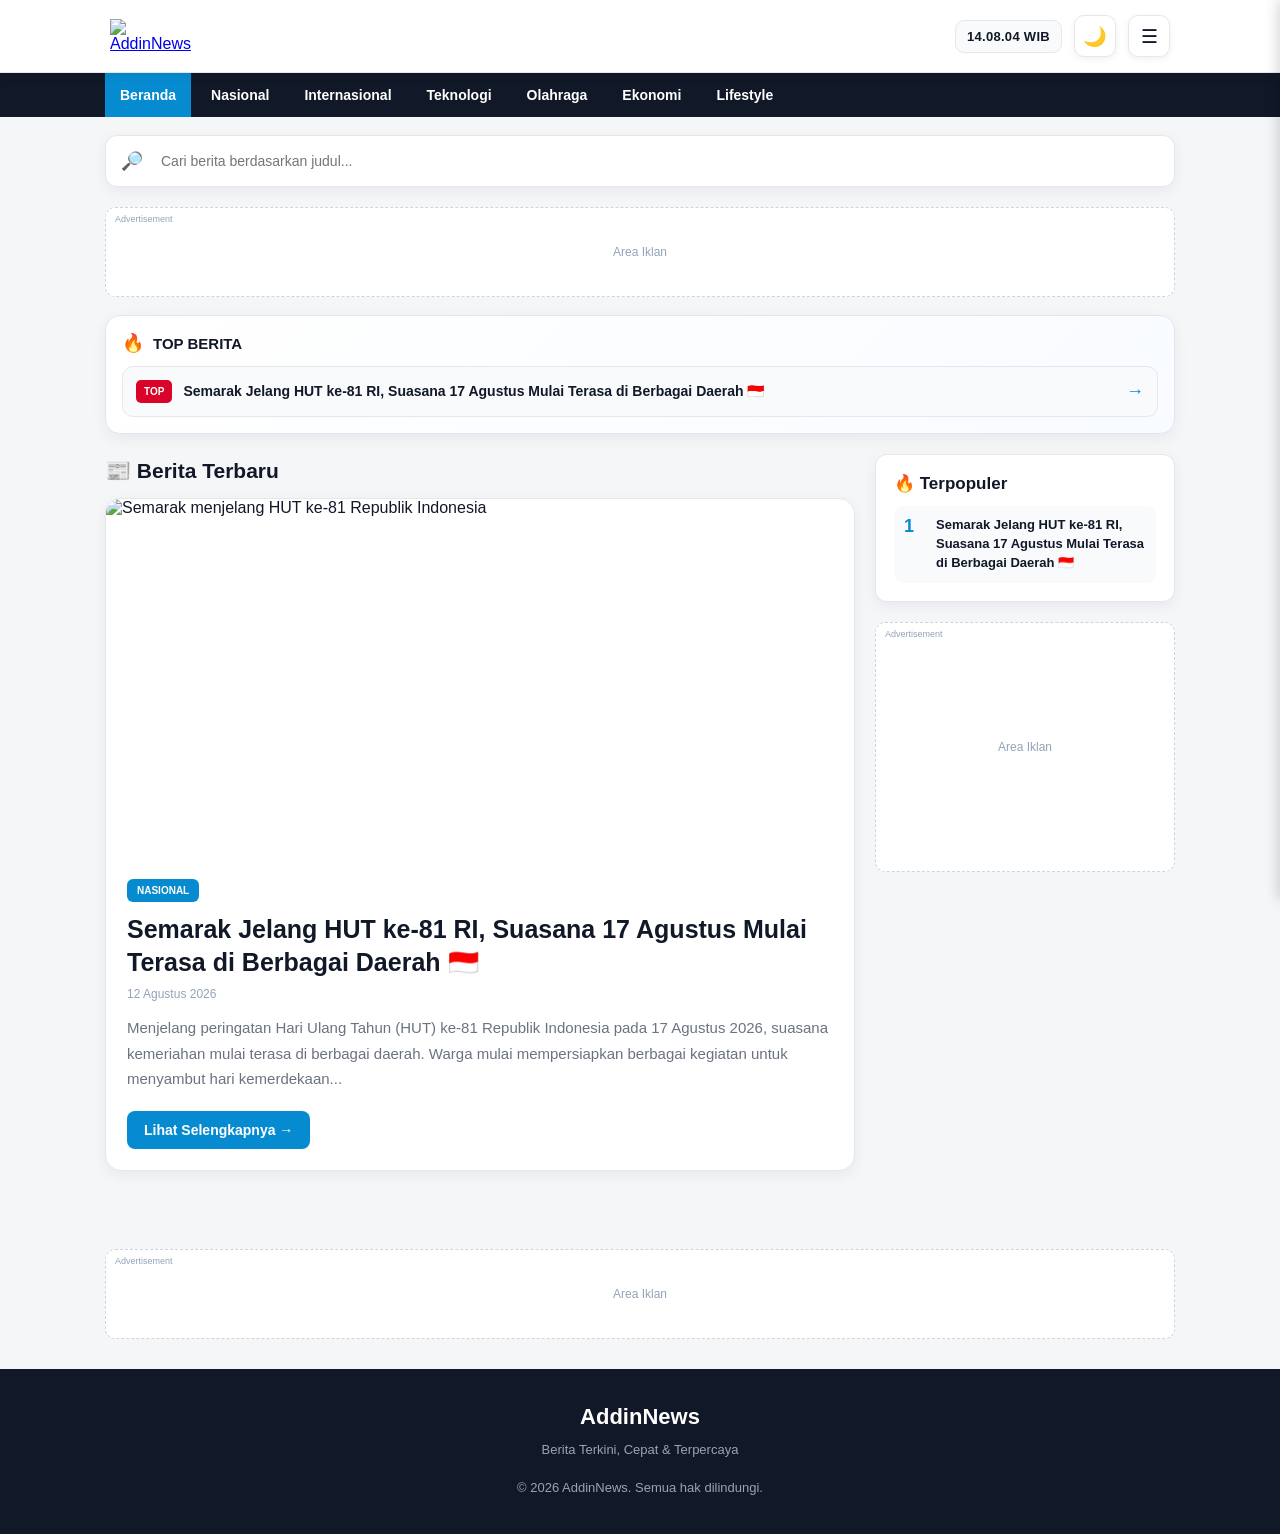
==== commit 9d301b21: "index.html" ====
--- a/index.html
+++ b/index.html
@@ -165,7 +165,7 @@
 
 <img
 class="news-image"
-src="https://cdn.phototourl.com/free/2026-08-12-1603c041-b0f7-45fe-a67c-fe65ec93493c.png"
+src="berita0.png"
 alt="Semarak menjelang HUT ke-81 Republik Indonesia"
 >
 
@@ -226,7 +226,7 @@
 
 <img
 class="article-page-image"
-src="https://cdn.phototourl.com/free/2026-08-12-1603c041-b0f7-45fe-a67c-fe65ec93493c.png"
+src="berita0.png"
 alt="Semarak menjelang HUT ke-81 Republik Indonesia"
 >
 
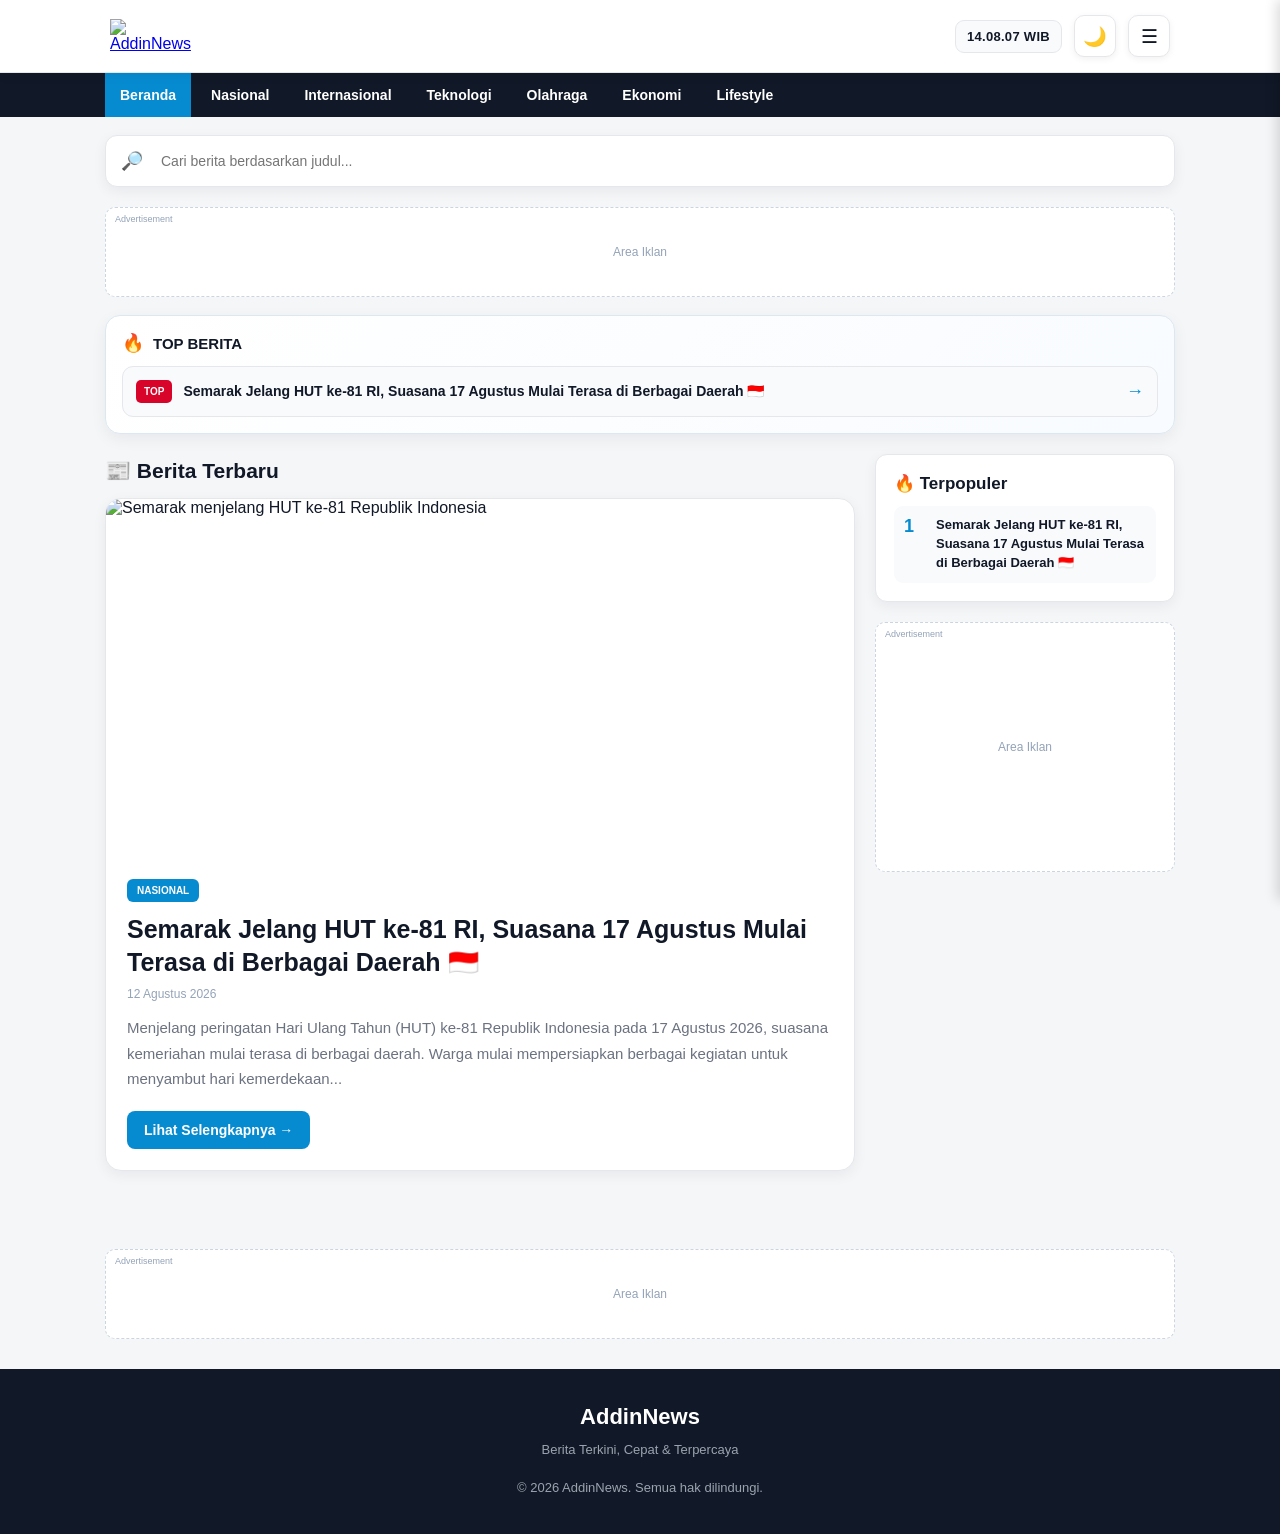
==== commit fec6786f: "index.html" ====
--- a/index.html
+++ b/index.html
@@ -347,4 +347,4 @@
 <script src="script.js"></script>
 
 </body>
-</html>
+  </html>
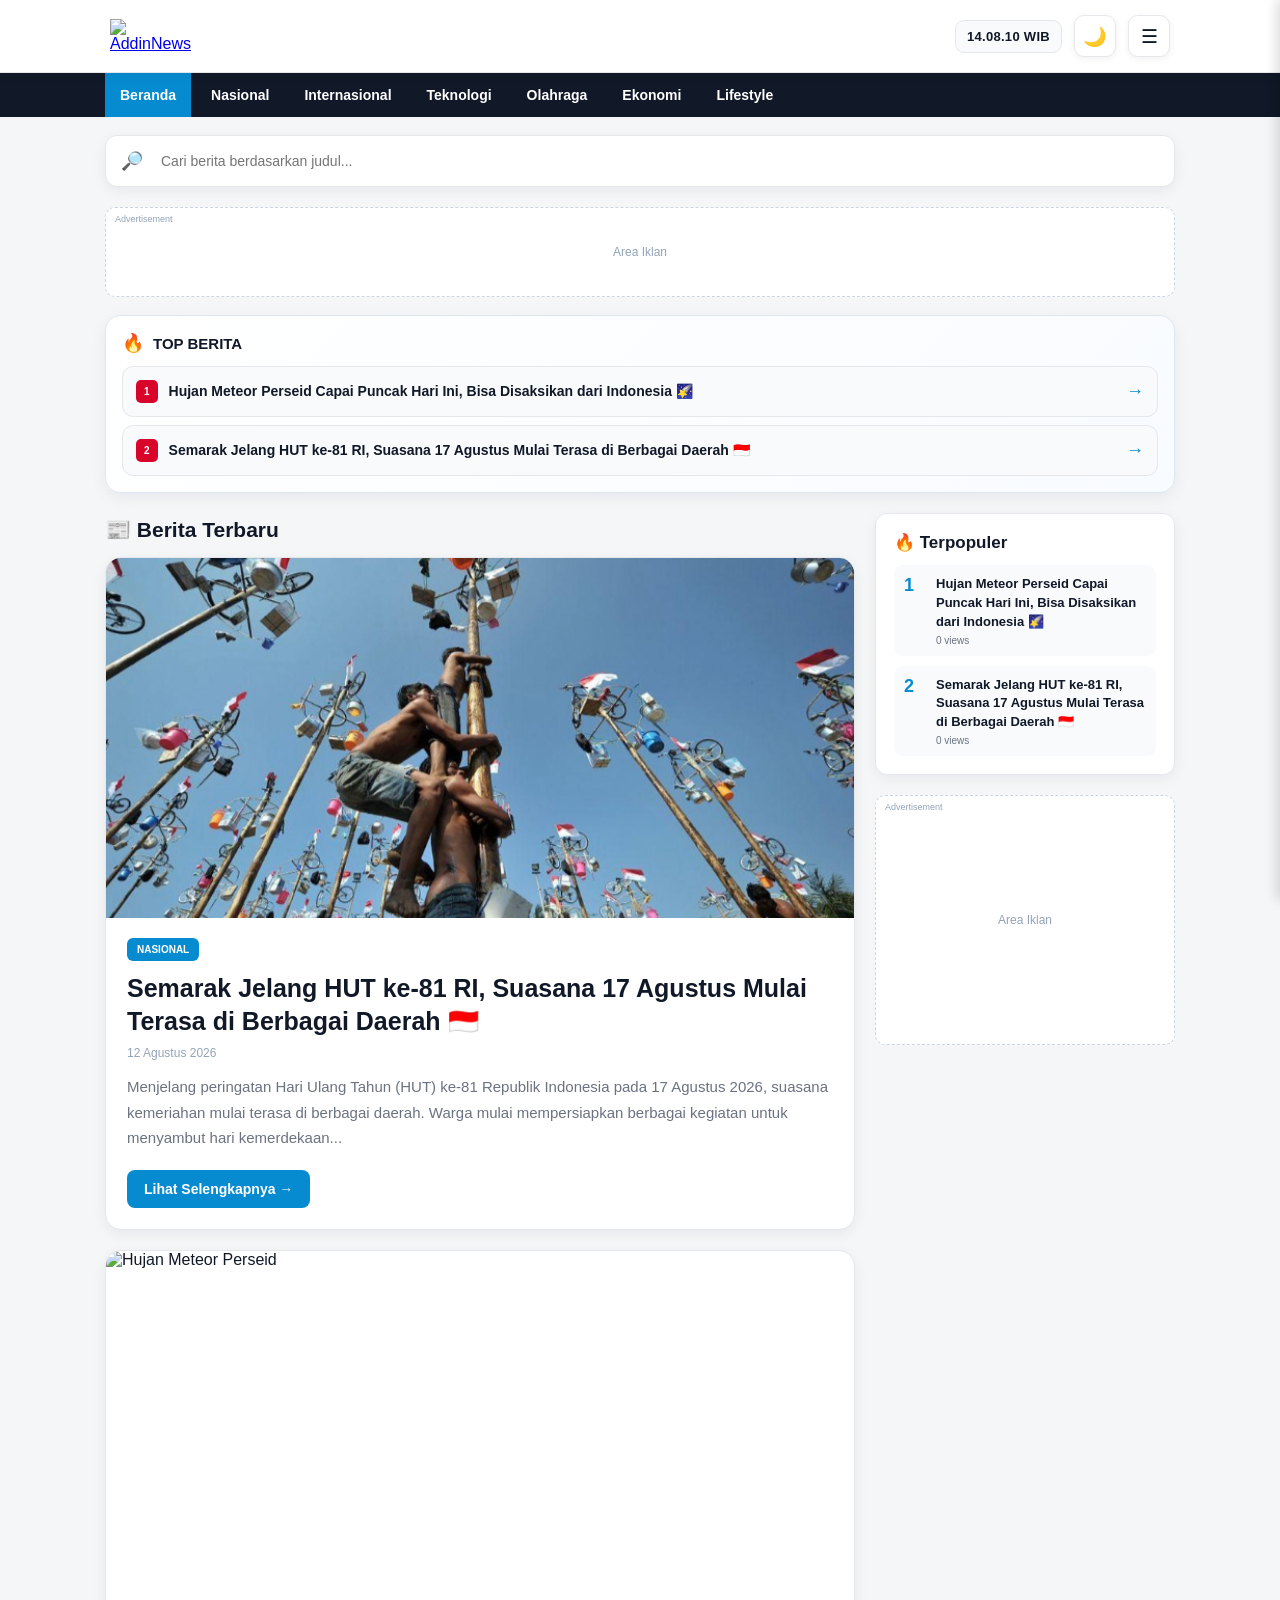
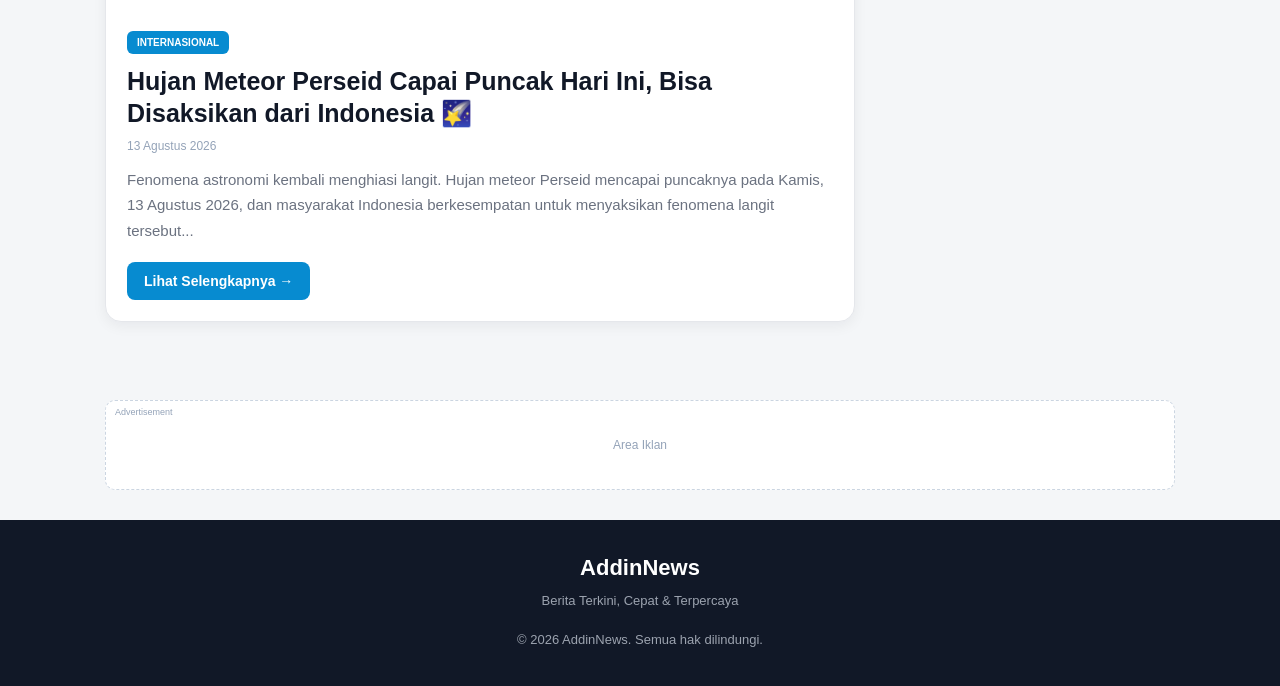
==== commit e41f4b6e: "index.html Updated article links and added new news content for HUT ke-81 RI." ====
--- a/index.html
+++ b/index.html
@@ -114,7 +114,7 @@
 TOP BERITA
 </div>
 
-<div class="breaking-news-item" onclick="readArticle()">
+<div class="breaking-news-item" onclick="readArticle('hut-81-ri')">
 
 <span class="breaking-tag">TOP</span>
 
@@ -156,6 +156,8 @@
 </div>
 
 <div id="newsList" class="news-list">
+
+<!-- BERITA 1 -->
 
 <article
 class="news-card"
@@ -185,13 +187,51 @@
 Menjelang peringatan Hari Ulang Tahun (HUT) ke-81 Republik Indonesia pada 17 Agustus 2026, suasana kemeriahan mulai terasa di berbagai daerah. Warga mulai mempersiapkan berbagai kegiatan untuk menyambut hari kemerdekaan...
 </p>
 
-<button class="read-more" onclick="readArticle()">
+<button class="read-more" onclick="readArticle('hut-81-ri')">
 Lihat Selengkapnya →
 </button>
 
 </div>
 </article>
 
+
+<!-- BERITA 2 -->
+
+<article
+class="news-card"
+data-category="internasional"
+data-title="Hujan Meteor Perseid Capai Puncak Hari Ini Bisa Disaksikan dari Indonesia"
+>
+
+<img
+class="news-image"
+src="berita1.png"
+alt="Hujan Meteor Perseid"
+>
+
+<div class="news-content">
+
+<span class="news-category">INTERNASIONAL</span>
+
+<h2 class="news-title">
+Hujan Meteor Perseid Capai Puncak Hari Ini, Bisa Disaksikan dari Indonesia 🌠
+</h2>
+
+<div class="news-date">
+13 Agustus 2026
+</div>
+
+<p class="news-preview">
+Fenomena astronomi kembali menghiasi langit. Hujan meteor Perseid mencapai puncaknya pada Kamis, 13 Agustus 2026, dan masyarakat Indonesia berkesempatan untuk menyaksikan fenomena langit tersebut...
+</p>
+
+<button class="read-more" onclick="readArticle('perseid-2026')">
+Lihat Selengkapnya →
+</button>
+
+</div>
+</article>
+
 </div>
 
 </section>
@@ -222,95 +262,13 @@
 
 </div>
 
+
+<!-- HALAMAN ARTIKEL -->
+
 <article class="article-page" id="articlePage">
 
-<img
-class="article-page-image"
-src="berita0.png"
-alt="Semarak menjelang HUT ke-81 Republik Indonesia"
->
-
-<div class="article-page-content">
-
-<button class="back-button" onclick="closeArticle()">
-← Kembali ke Berita
-</button>
-
-<span class="news-category">NASIONAL</span>
-
-<h1 class="news-title">
-Semarak Jelang HUT ke-81 RI, Suasana 17 Agustus Mulai Terasa di Berbagai Daerah 🇮🇩
-</h1>
-
-<div class="article-info">
-
-<span>📅 12 Agustus 2026</span>
-<span>•</span>
-<span>⏱️ 2 menit baca</span>
-
-</div>
-
-<div class="article-actions">
-
-<button class="share-button" onclick="shareArticle()">
-📤 Bagikan Artikel
-</button>
-
-</div>
-
-<p>
-Menjelang peringatan Hari Ulang Tahun (HUT) ke-81 Republik Indonesia pada 17 Agustus 2026, suasana kemeriahan mulai terasa di berbagai daerah.
-</p>
-
-<p>
-Warga mulai mempersiapkan berbagai kegiatan untuk menyambut hari kemerdekaan, mulai dari menghias lingkungan dengan bendera Merah Putih hingga mengadakan berbagai perlombaan khas 17 Agustus.
-</p>
-
-<h3 class="news-subtitle">
-Berbagai Persiapan Mulai Dilakukan
-</h3>
-
-<p>
-Di sejumlah lingkungan, warga terlihat mulai memasang bendera Merah Putih dan berbagai dekorasi bernuansa merah putih. Kegiatan tersebut menjadi salah satu cara masyarakat ikut memeriahkan peringatan kemerdekaan Indonesia.
-</p>
-
-<p>
-Selain dekorasi, berbagai perlombaan juga mulai dipersiapkan. Lomba seperti makan kerupuk, balap karung, memasukkan pensil ke botol, hingga panjat pinang masih menjadi kegiatan yang banyak dinantikan masyarakat.
-</p>
-
-<h3 class="news-subtitle">
-Bukan Sekadar Perlombaan
-</h3>
-
-<p>
-Kemeriahan 17 Agustus bukan hanya tentang perlombaan dan hadiah. Kegiatan tersebut juga menjadi momen bagi masyarakat untuk berkumpul, mempererat kebersamaan, serta mengenang perjuangan para pahlawan dalam merebut kemerdekaan.
-</p>
-
-<p>
-Dengan semakin dekatnya tanggal 17 Agustus, suasana perayaan diperkirakan akan semakin meriah di berbagai wilayah.
-</p>
-
-<p>
-<strong>Dirgahayu Republik Indonesia ke-81! 🇮🇩</strong>
-</p>
-
-<p>
-Catatan: Detail kegiatan dapat berbeda di setiap daerah sesuai agenda masyarakat setempat.
-</p>
-
-<div class="related-title">
-Berita Terkait
-</div>
-
-<div class="related-card" onclick="closeArticle()">
-
-<h4>
-🇮🇩 Semarak Jelang HUT ke-81 RI, Suasana 17 Agustus Mulai Terasa di Berbagai Daerah
-</h4>
-
-</div>
-
-</div>
+<div id="articleContent"></div>
+
 </article>
 
 </main>
@@ -347,4 +305,4 @@
 <script src="script.js"></script>
 
 </body>
-  </html>
+</html>
--- a/style.css
+++ b/style.css
@@ -234,21 +234,44 @@
 }
 
 .breaking-news-item{
+display:block;
+width:100%
+}
+
+.breaking-news-item:hover{
+border-color:#b9d8e9
+}
+
+.top-news-row{
 display:flex;
 align-items:center;
 gap:11px;
+width:100%;
+padding:13px;
 background:var(--soft);
 border:1px solid var(--border);
 border-radius:11px;
-padding:13px;
 cursor:pointer;
-transition:all .25s ease
-}
-
-.breaking-news-item:hover{
+transition:all .25s ease;
+margin-bottom:8px
+}
+
+.top-news-row:last-child{
+margin-bottom:0
+}
+
+.top-news-row:hover{
 transform:translateY(-2px);
 border-color:#b9d8e9;
 box-shadow:0 6px 15px rgba(7,139,208,.09)
+}
+
+.top-news-row .breaking-text{
+flex:1
+}
+
+.top-news-row .breaking-arrow{
+margin-left:auto
 }
 
 .breaking-tag{
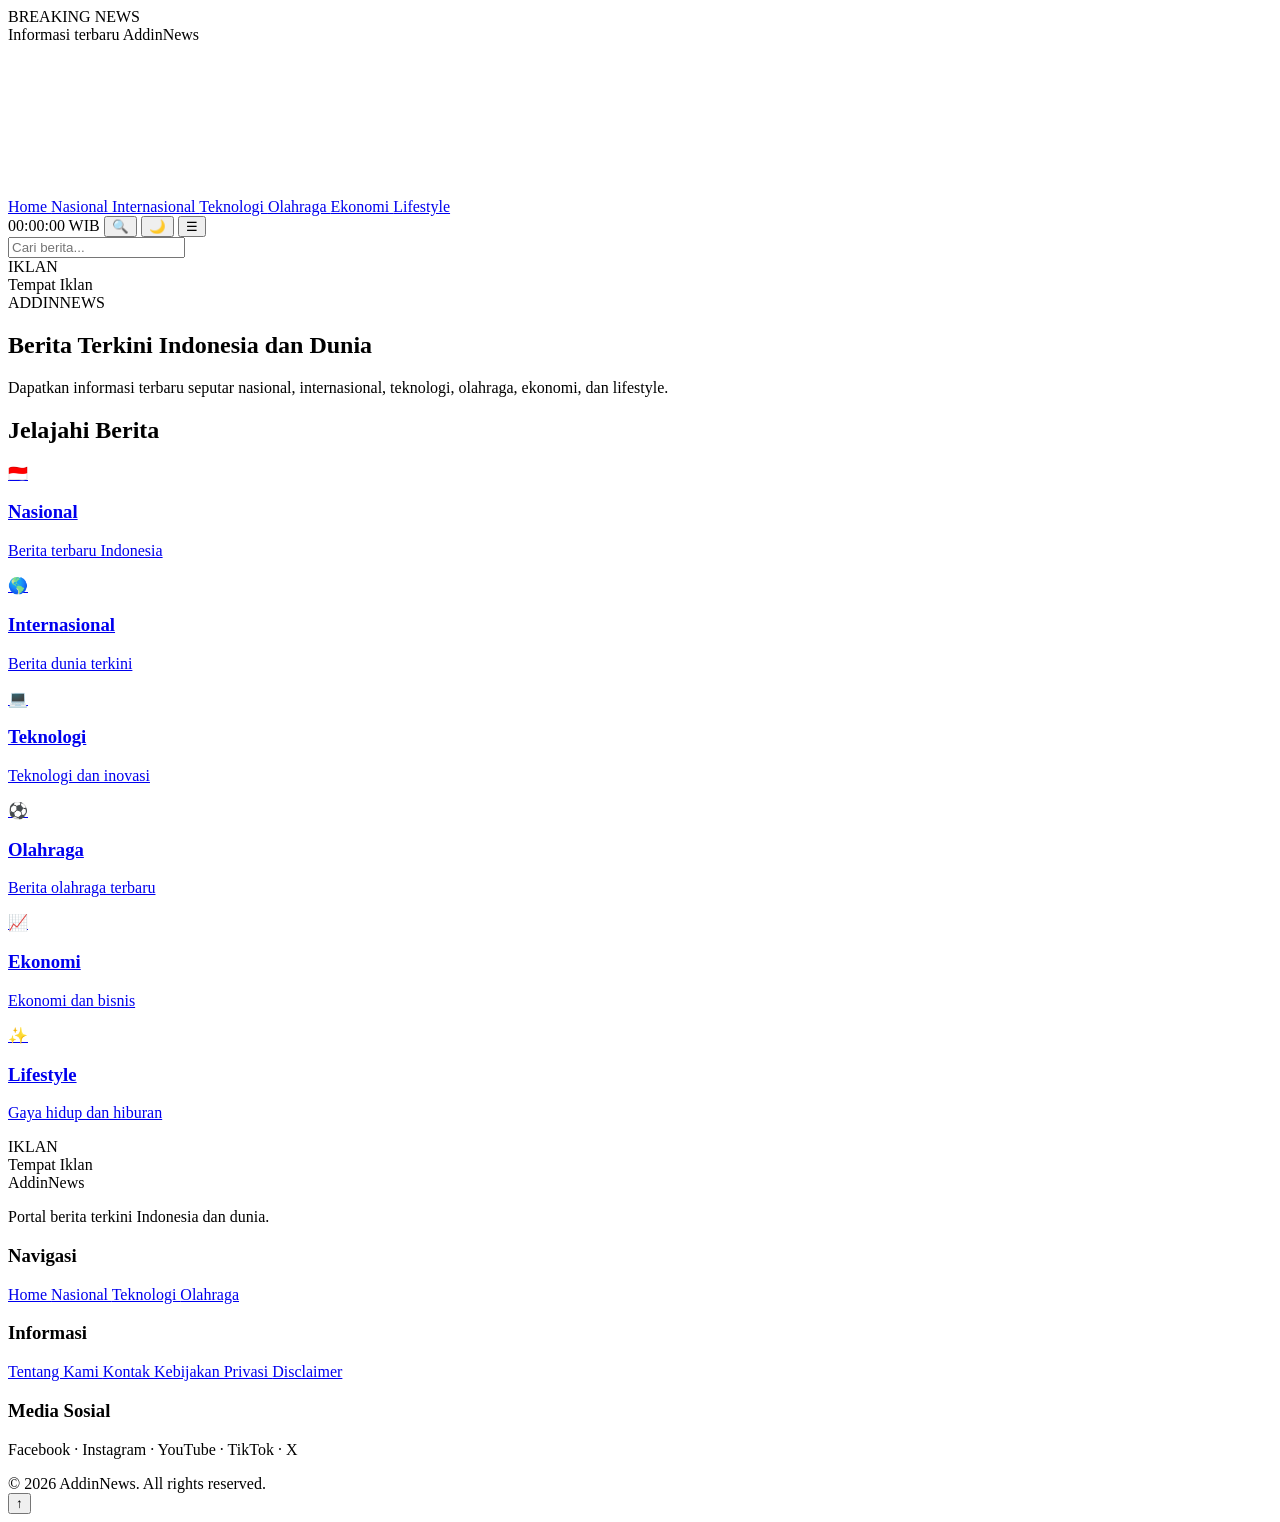
==== commit 73b462d7: "index.html" ====
--- a/index.html
+++ b/index.html
@@ -1,308 +1,456 @@
 <!DOCTYPE html>
 <html lang="id">
 <head>
-<meta charset="UTF-8">
-<meta name="viewport" content="width=device-width, initial-scale=1.0">
-
-<title>AddinNews — Berita Terkini</title>
-
-<meta name="description" content="AddinNews menyajikan berita terkini, berita nasional, internasional, teknologi, olahraga, ekonomi dan lifestyle.">
-<meta name="robots" content="index, follow">
-
-<link rel="stylesheet" href="style.css">
+  <meta charset="UTF-8">
+
+  <meta
+    name="viewport"
+    content="width=device-width, initial-scale=1.0">
+
+  <meta
+    name="description"
+    content="AddinNews — Berita terkini Indonesia dan dunia.">
+
+  <meta
+    name="robots"
+    content="index, follow">
+
+  <title>AddinNews — Berita Terkini</title>
+
+  <link rel="stylesheet" href="style.css">
 </head>
 
 <body>
 
-<header>
-<div class="header-inner">
-
-<a href="#" aria-label="AddinNews">
-<img
-class="logo"
-alt="AddinNews"
-src="https://cdn.phototourl.com/free/2026-08-12-81c6a61f-20c5-4eb8-9c95-950329a86342.png"
->
-</a>
-
-<div class="header-clock" id="realtimeClock">
-00:00:00 WIB
-</div>
-
-<button
-class="theme-btn"
-id="themeBtn"
-onclick="toggleDarkMode()"
-aria-label="Dark Mode"
-title="Dark Mode"
->🌙</button>
-
-<button
-class="menu-btn"
-onclick="openMenu()"
-aria-label="Buka menu"
->☰</button>
-
-</div>
-</header>
-
-<div class="menu-overlay" id="menuOverlay" onclick="closeMenu()"></div>
-
-<div class="side-menu" id="sideMenu">
-
-<button class="close-menu" onclick="closeMenu()">✕</button>
-
-<h2>AddinNews</h2>
-
-<a href="#" onclick="showCategory('beranda');closeMenu()">🏠 Beranda</a>
-<a href="#" onclick="showCategory('nasional');closeMenu()">📰 Nasional</a>
-<a href="#" onclick="showCategory('internasional');closeMenu()">🌎 Internasional</a>
-<a href="#" onclick="showCategory('teknologi');closeMenu()">💻 Teknologi</a>
-<a href="#" onclick="showCategory('olahraga');closeMenu()">⚽ Olahraga</a>
-<a href="#" onclick="showCategory('ekonomi');closeMenu()">💰 Ekonomi</a>
-<a href="#" onclick="showCategory('lifestyle');closeMenu()">✨ Lifestyle</a>
-
-</div>
-
-<nav>
-<div class="nav-inner">
-
-<a href="#" class="active" data-category="beranda" onclick="showCategory('beranda')">Beranda</a>
-<a href="#" data-category="nasional" onclick="showCategory('nasional')">Nasional</a>
-<a href="#" data-category="internasional" onclick="showCategory('internasional')">Internasional</a>
-<a href="#" data-category="teknologi" onclick="showCategory('teknologi')">Teknologi</a>
-<a href="#" data-category="olahraga" onclick="showCategory('olahraga')">Olahraga</a>
-<a href="#" data-category="ekonomi" onclick="showCategory('ekonomi')">Ekonomi</a>
-<a href="#" data-category="lifestyle" onclick="showCategory('lifestyle')">Lifestyle</a>
-
-</div>
-</nav>
-
-<div class="search-container">
-
-<div class="search-box">
-
-<span class="search-icon">🔎</span>
-
-<input
-type="search"
-id="searchInput"
-placeholder="Cari berita berdasarkan judul..."
-autocomplete="off"
-oninput="searchNews()"
->
-
-</div>
-</div>
-
-<div class="ad-container">
-<div class="ad-box">
-
-<span class="ad-label">Advertisement</span>
-
-Area Iklan
-
-</div>
-</div>
-
-<main>
-
-<section class="breaking">
-
-<div class="breaking-title">
-<span>🔥</span>
-TOP BERITA
-</div>
-
-<div class="breaking-news-item" onclick="readArticle('hut-81-ri')">
-
-<span class="breaking-tag">TOP</span>
-
-<span class="breaking-text">
-Semarak Jelang HUT ke-81 RI, Suasana 17 Agustus Mulai Terasa di Berbagai Daerah 🇮🇩
-</span>
-
-<span class="breaking-arrow">→</span>
-
-</div>
-</section>
-
-<div id="homeContent" class="content-grid">
-
-<section>
-
-<h1 class="section-title" id="categoryTitle">
-📰 Berita Terbaru
-</h1>
-
-<div id="loadingBox" class="loading-box">
-
-<div class="skeleton skeleton-image"></div>
-<div class="skeleton skeleton-line"></div>
-<div class="skeleton skeleton-line short"></div>
-
-</div>
-
-<div id="emptyNews" class="empty-news hidden">
-
-<div class="empty-icon">📰</div>
-
-<h2 id="emptyTitle">Belum Ada Berita</h2>
-
-<p id="emptyText">
-Belum ada berita pada kategori ini.
-</p>
-
-</div>
-
-<div id="newsList" class="news-list">
-
-<!-- BERITA 1 -->
-
-<article
-class="news-card"
-data-category="nasional"
-data-title="Semarak Jelang HUT ke-81 RI Suasana 17 Agustus Mulai Terasa di Berbagai Daerah"
->
-
-<img
-class="news-image"
-src="berita0.png"
-alt="Semarak menjelang HUT ke-81 Republik Indonesia"
->
-
-<div class="news-content">
-
-<span class="news-category">NASIONAL</span>
-
-<h2 class="news-title">
-Semarak Jelang HUT ke-81 RI, Suasana 17 Agustus Mulai Terasa di Berbagai Daerah 🇮🇩
-</h2>
-
-<div class="news-date">
-12 Agustus 2026
-</div>
-
-<p class="news-preview">
-Menjelang peringatan Hari Ulang Tahun (HUT) ke-81 Republik Indonesia pada 17 Agustus 2026, suasana kemeriahan mulai terasa di berbagai daerah. Warga mulai mempersiapkan berbagai kegiatan untuk menyambut hari kemerdekaan...
-</p>
-
-<button class="read-more" onclick="readArticle('hut-81-ri')">
-Lihat Selengkapnya →
-</button>
-
-</div>
-</article>
-
-
-<!-- BERITA 2 -->
-
-<article
-class="news-card"
-data-category="internasional"
-data-title="Hujan Meteor Perseid Capai Puncak Hari Ini Bisa Disaksikan dari Indonesia"
->
-
-<img
-class="news-image"
-src="berita1.png"
-alt="Hujan Meteor Perseid"
->
-
-<div class="news-content">
-
-<span class="news-category">INTERNASIONAL</span>
-
-<h2 class="news-title">
-Hujan Meteor Perseid Capai Puncak Hari Ini, Bisa Disaksikan dari Indonesia 🌠
-</h2>
-
-<div class="news-date">
-13 Agustus 2026
-</div>
-
-<p class="news-preview">
-Fenomena astronomi kembali menghiasi langit. Hujan meteor Perseid mencapai puncaknya pada Kamis, 13 Agustus 2026, dan masyarakat Indonesia berkesempatan untuk menyaksikan fenomena langit tersebut...
-</p>
-
-<button class="read-more" onclick="readArticle('perseid-2026')">
-Lihat Selengkapnya →
-</button>
-
-</div>
-</article>
-
-</div>
-
-</section>
-
-<aside>
-
-<div class="sidebar-card">
-
-<h3>🔥 Terpopuler</h3>
-
-<div id="popularList" class="popular-list"></div>
-
-</div>
-
-<div class="ad-container sidebar-ad">
-
-<div class="ad-box ad-large">
-
-<span class="ad-label">Advertisement</span>
-
-Area Iklan
-
-</div>
-
-</div>
-
-</aside>
-
-</div>
-
-
-<!-- HALAMAN ARTIKEL -->
-
-<article class="article-page" id="articlePage">
-
-<div id="articleContent"></div>
-
-</article>
-
-</main>
-
-<div class="ad-container">
-
-<div class="ad-box">
-
-<span class="ad-label">Advertisement</span>
-
-Area Iklan
-
-</div>
-</div>
-
-<footer>
-
-<div class="footer-logo">
-AddinNews
-</div>
-
-<p>
-Berita Terkini, Cepat &amp; Terpercaya
-</p>
-
-<br>
-
-<p>
-© 2026 AddinNews. Semua hak dilindungi.
-</p>
-
-</footer>
-
-<script src="script.js"></script>
+  <!-- BREAKING NEWS -->
+  <div class="breaking">
+
+    <span>BREAKING NEWS</span>
+
+    <div>
+      Informasi terbaru AddinNews
+    </div>
+
+  </div>
+
+
+  <!-- HEADER -->
+  <header class="header">
+
+    <div class="header-inner">
+
+      <!-- LOGO ANIMASI -->
+      <a
+        class="brand"
+        href="index.html"
+        aria-label="AddinNews">
+
+        <video
+          class="brand-video"
+          autoplay
+          muted
+          loop
+          playsinline
+          preload="auto">
+
+          <source
+            src="addinnews-animation.mp4"
+            type="video/mp4">
+
+        </video>
+
+      </a>
+
+
+      <!-- NAVIGASI -->
+      <nav class="nav" id="nav">
+
+        <a
+          href="index.html"
+          class="active">
+          Home
+        </a>
+
+        <a href="nasional.html">
+          Nasional
+        </a>
+
+        <a href="internasional.html">
+          Internasional
+        </a>
+
+        <a href="teknologi.html">
+          Teknologi
+        </a>
+
+        <a href="olahraga.html">
+          Olahraga
+        </a>
+
+        <a href="ekonomi.html">
+          Ekonomi
+        </a>
+
+        <a href="lifestyle.html">
+          Lifestyle
+        </a>
+
+      </nav>
+
+
+      <!-- ACTION -->
+      <div class="header-actions">
+
+        <span id="clock">
+          00:00:00 WIB
+        </span>
+
+        <button
+          id="searchBtn"
+          type="button"
+          aria-label="Cari">
+          🔍
+        </button>
+
+        <button
+          id="darkBtn"
+          type="button"
+          aria-label="Mode gelap">
+          🌙
+        </button>
+
+        <button
+          id="menuBtn"
+          class="menu-btn"
+          type="button"
+          aria-label="Menu">
+          ☰
+        </button>
+
+      </div>
+
+    </div>
+
+  </header>
+
+
+  <!-- SEARCH -->
+  <div
+    class="search-box"
+    id="searchBox">
+
+    <input
+      id="searchInput"
+      type="search"
+      placeholder="Cari berita..."
+      autocomplete="off">
+
+  </div>
+
+
+  <!-- IKLAN -->
+  <section class="ad-container">
+
+    <div class="ad-label">
+      IKLAN
+    </div>
+
+    <div class="ad-box">
+
+      <span>
+        Tempat Iklan
+      </span>
+
+    </div>
+
+  </section>
+
+
+  <!-- HALAMAN UTAMA -->
+  <main class="home-container">
+
+    <section class="welcome">
+
+      <span class="welcome-label">
+        ADDINNEWS
+      </span>
+
+      <h1>
+        Berita Terkini Indonesia
+        dan Dunia
+      </h1>
+
+      <p>
+        Dapatkan informasi terbaru seputar
+        nasional, internasional, teknologi,
+        olahraga, ekonomi, dan lifestyle.
+      </p>
+
+    </section>
+
+
+    <!-- KATEGORI -->
+    <section class="category-section">
+
+      <div class="section-title">
+
+        <h2>
+          Jelajahi Berita
+        </h2>
+
+      </div>
+
+
+      <div class="category-grid">
+
+
+        <a
+          href="nasional.html"
+          class="category-card">
+
+          <div class="category-icon">
+            🇮🇩
+          </div>
+
+          <h3>
+            Nasional
+          </h3>
+
+          <p>
+            Berita terbaru Indonesia
+          </p>
+
+        </a>
+
+
+        <a
+          href="internasional.html"
+          class="category-card">
+
+          <div class="category-icon">
+            🌎
+          </div>
+
+          <h3>
+            Internasional
+          </h3>
+
+          <p>
+            Berita dunia terkini
+          </p>
+
+        </a>
+
+
+        <a
+          href="teknologi.html"
+          class="category-card">
+
+          <div class="category-icon">
+            💻
+          </div>
+
+          <h3>
+            Teknologi
+          </h3>
+
+          <p>
+            Teknologi dan inovasi
+          </p>
+
+        </a>
+
+
+        <a
+          href="olahraga.html"
+          class="category-card">
+
+          <div class="category-icon">
+            ⚽
+          </div>
+
+          <h3>
+            Olahraga
+          </h3>
+
+          <p>
+            Berita olahraga terbaru
+          </p>
+
+        </a>
+
+
+        <a
+          href="ekonomi.html"
+          class="category-card">
+
+          <div class="category-icon">
+            📈
+          </div>
+
+          <h3>
+            Ekonomi
+          </h3>
+
+          <p>
+            Ekonomi dan bisnis
+          </p>
+
+        </a>
+
+
+        <a
+          href="lifestyle.html"
+          class="category-card">
+
+          <div class="category-icon">
+            ✨
+          </div>
+
+          <h3>
+            Lifestyle
+          </h3>
+
+          <p>
+            Gaya hidup dan hiburan
+          </p>
+
+        </a>
+
+      </div>
+
+    </section>
+
+
+    <!-- IKLAN KEDUA -->
+    <section class="ad-container">
+
+      <div class="ad-label">
+        IKLAN
+      </div>
+
+      <div class="ad-box">
+
+        <span>
+          Tempat Iklan
+        </span>
+
+      </div>
+
+    </section>
+
+  </main>
+
+
+  <!-- FOOTER -->
+  <footer>
+
+    <div class="footer-inner">
+
+
+      <div>
+
+        <div class="footer-brand">
+          AddinNews
+        </div>
+
+        <p>
+          Portal berita terkini Indonesia
+          dan dunia.
+        </p>
+
+      </div>
+
+
+      <div>
+
+        <h3>
+          Navigasi
+        </h3>
+
+        <a href="index.html">
+          Home
+        </a>
+
+        <a href="nasional.html">
+          Nasional
+        </a>
+
+        <a href="teknologi.html">
+          Teknologi
+        </a>
+
+        <a href="olahraga.html">
+          Olahraga
+        </a>
+
+      </div>
+
+
+      <div>
+
+        <h3>
+          Informasi
+        </h3>
+
+        <a href="#">
+          Tentang Kami
+        </a>
+
+        <a href="#">
+          Kontak
+        </a>
+
+        <a href="#">
+          Kebijakan Privasi
+        </a>
+
+        <a href="#">
+          Disclaimer
+        </a>
+
+      </div>
+
+
+      <div>
+
+        <h3>
+          Media Sosial
+        </h3>
+
+        <p>
+          Facebook · Instagram
+          · YouTube · TikTok · X
+        </p>
+
+      </div>
+
+    </div>
+
+
+    <div class="copyright">
+
+      © 2026 AddinNews.
+      All rights reserved.
+
+    </div>
+
+  </footer>
+
+
+  <!-- TOMBOL KE ATAS -->
+  <button
+    class="top-btn"
+    id="topBtn"
+    type="button"
+    aria-label="Kembali ke atas">
+
+    ↑
+
+  </button>
+
+
+  <script src="script.js"></script>
 
 </body>
-</html>
+          </html>
